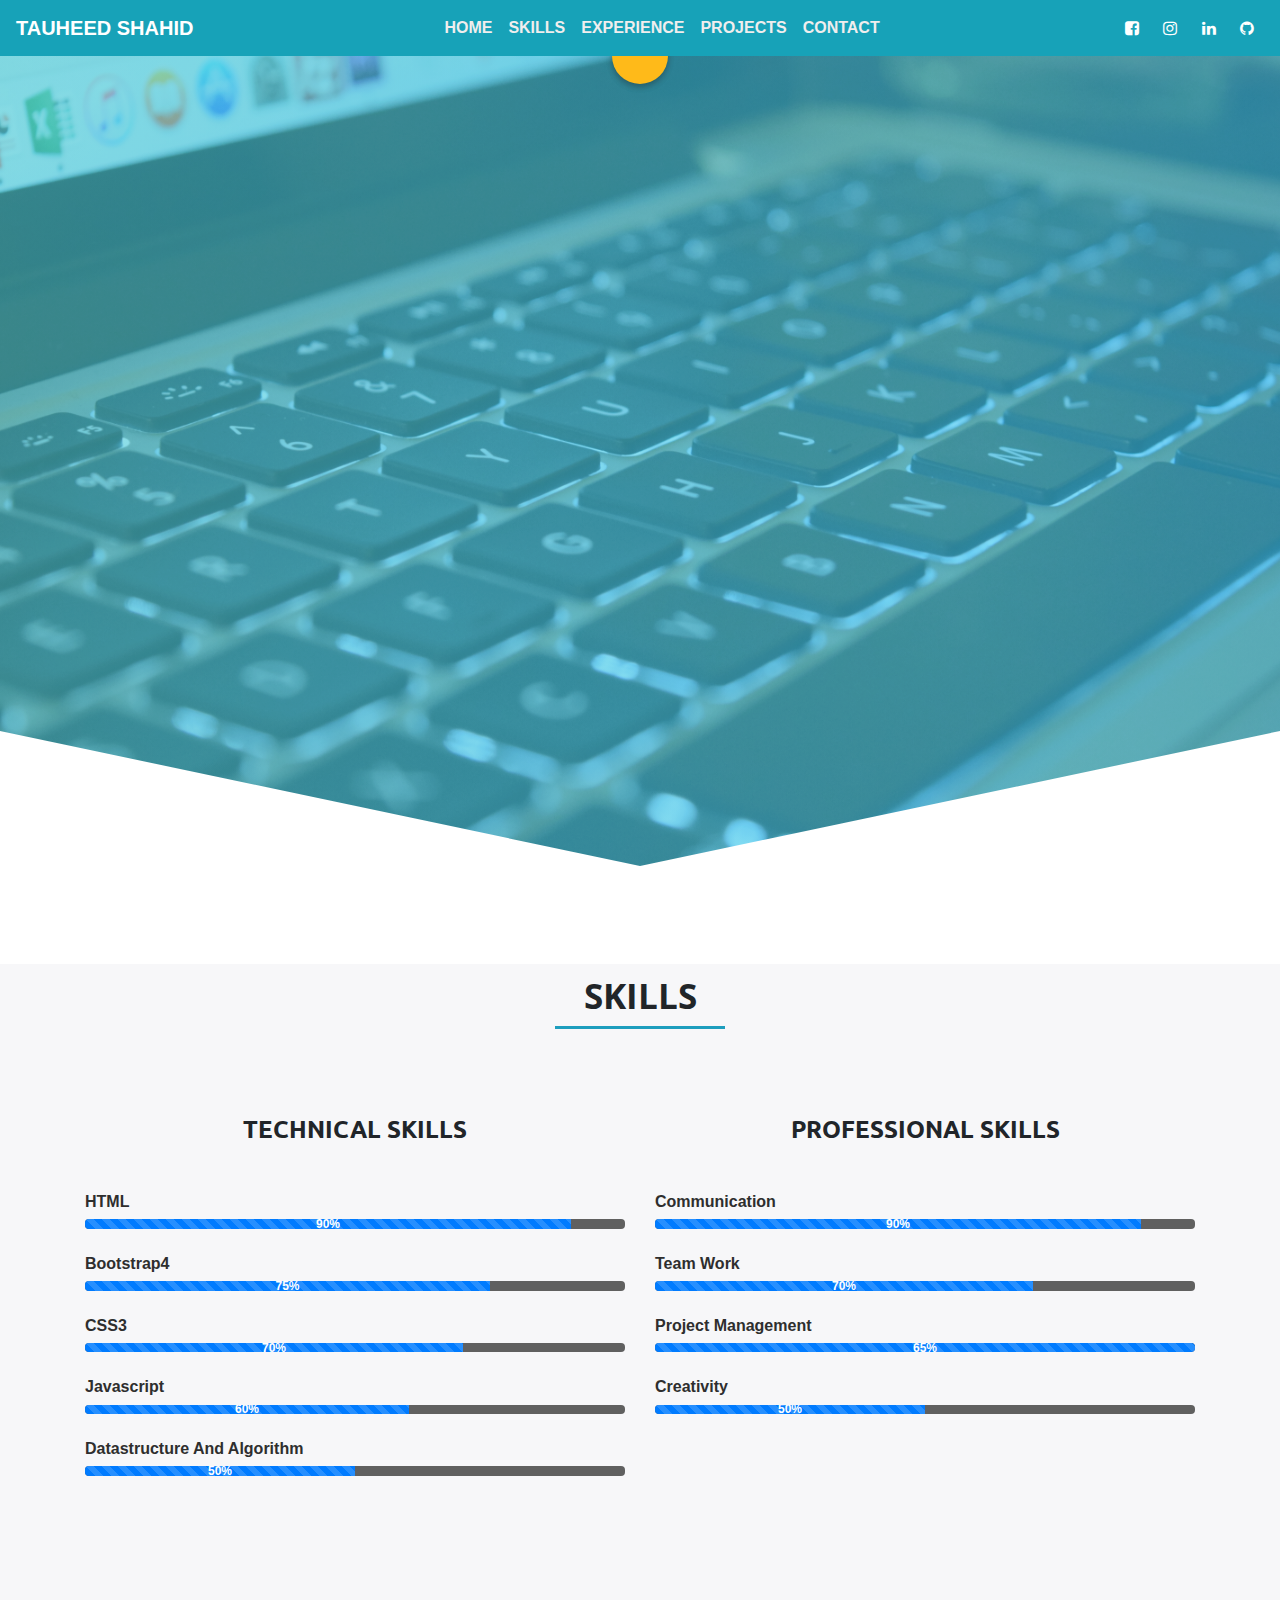
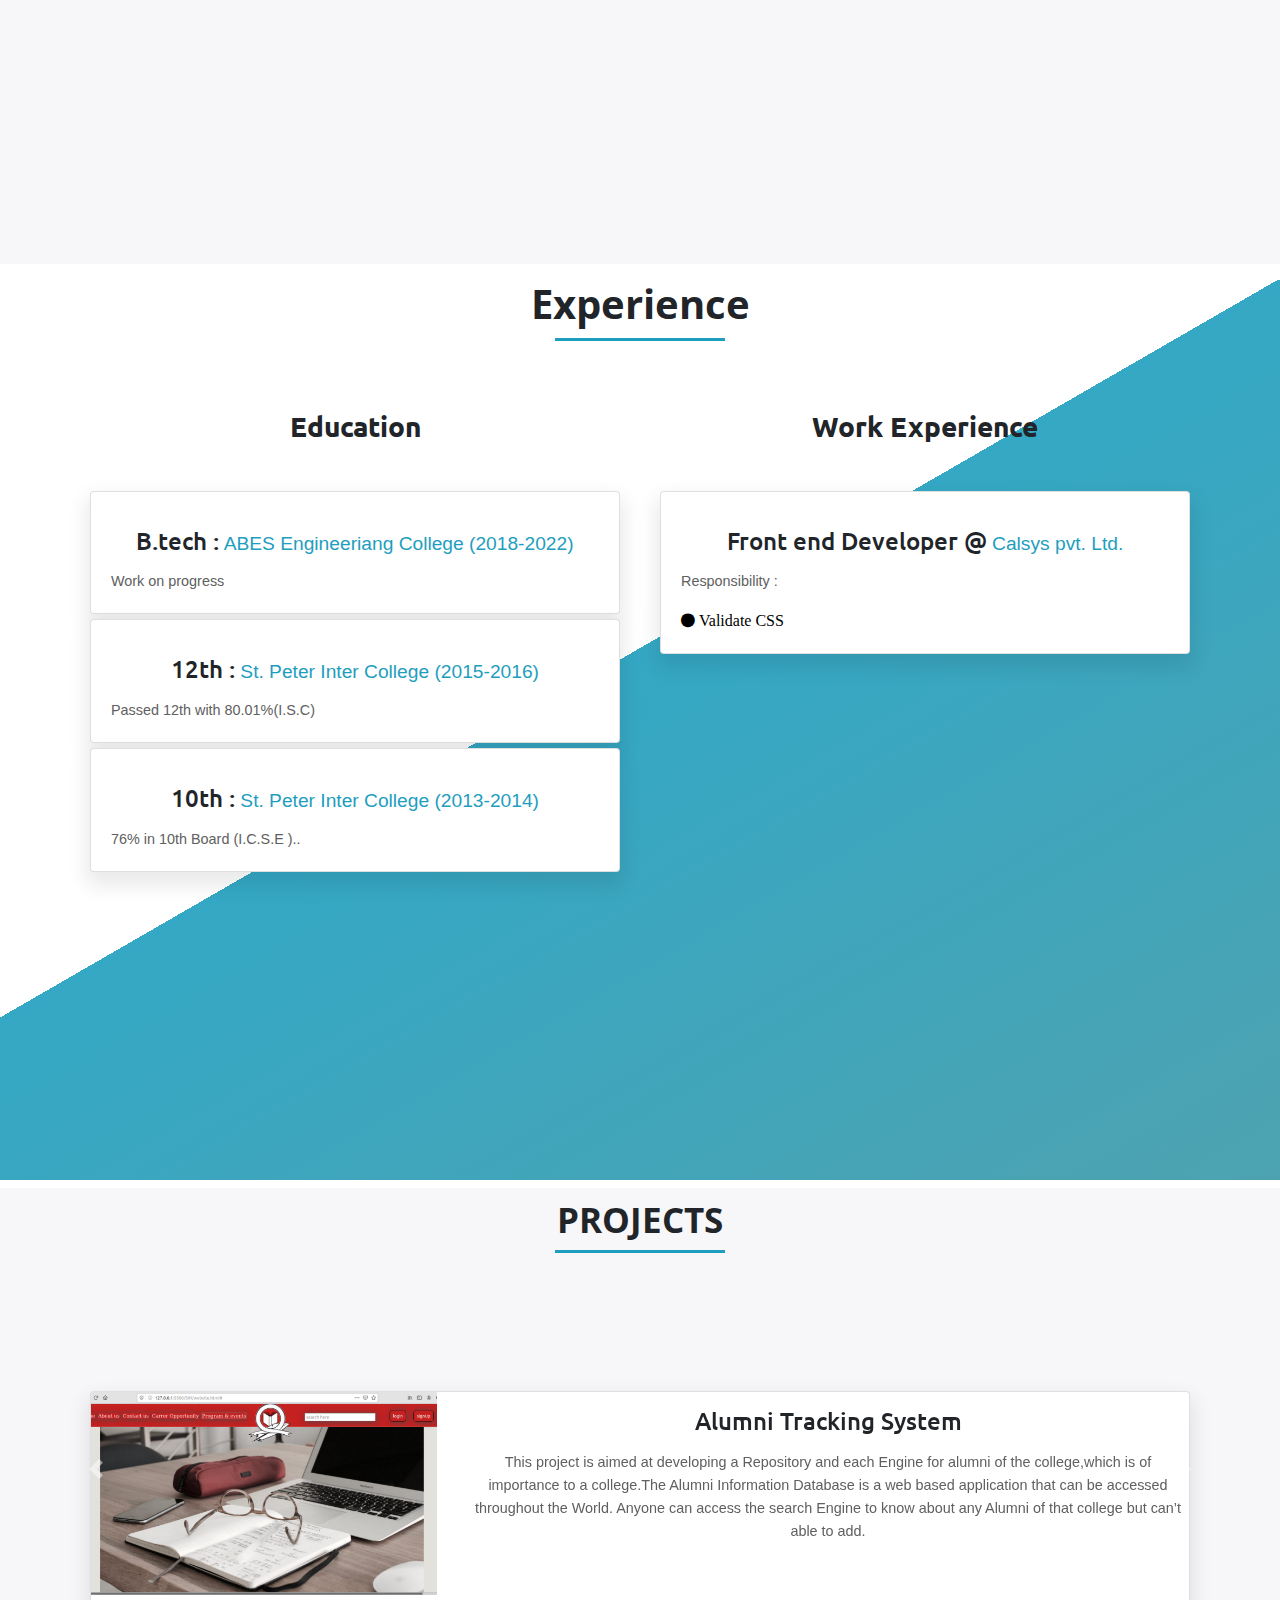
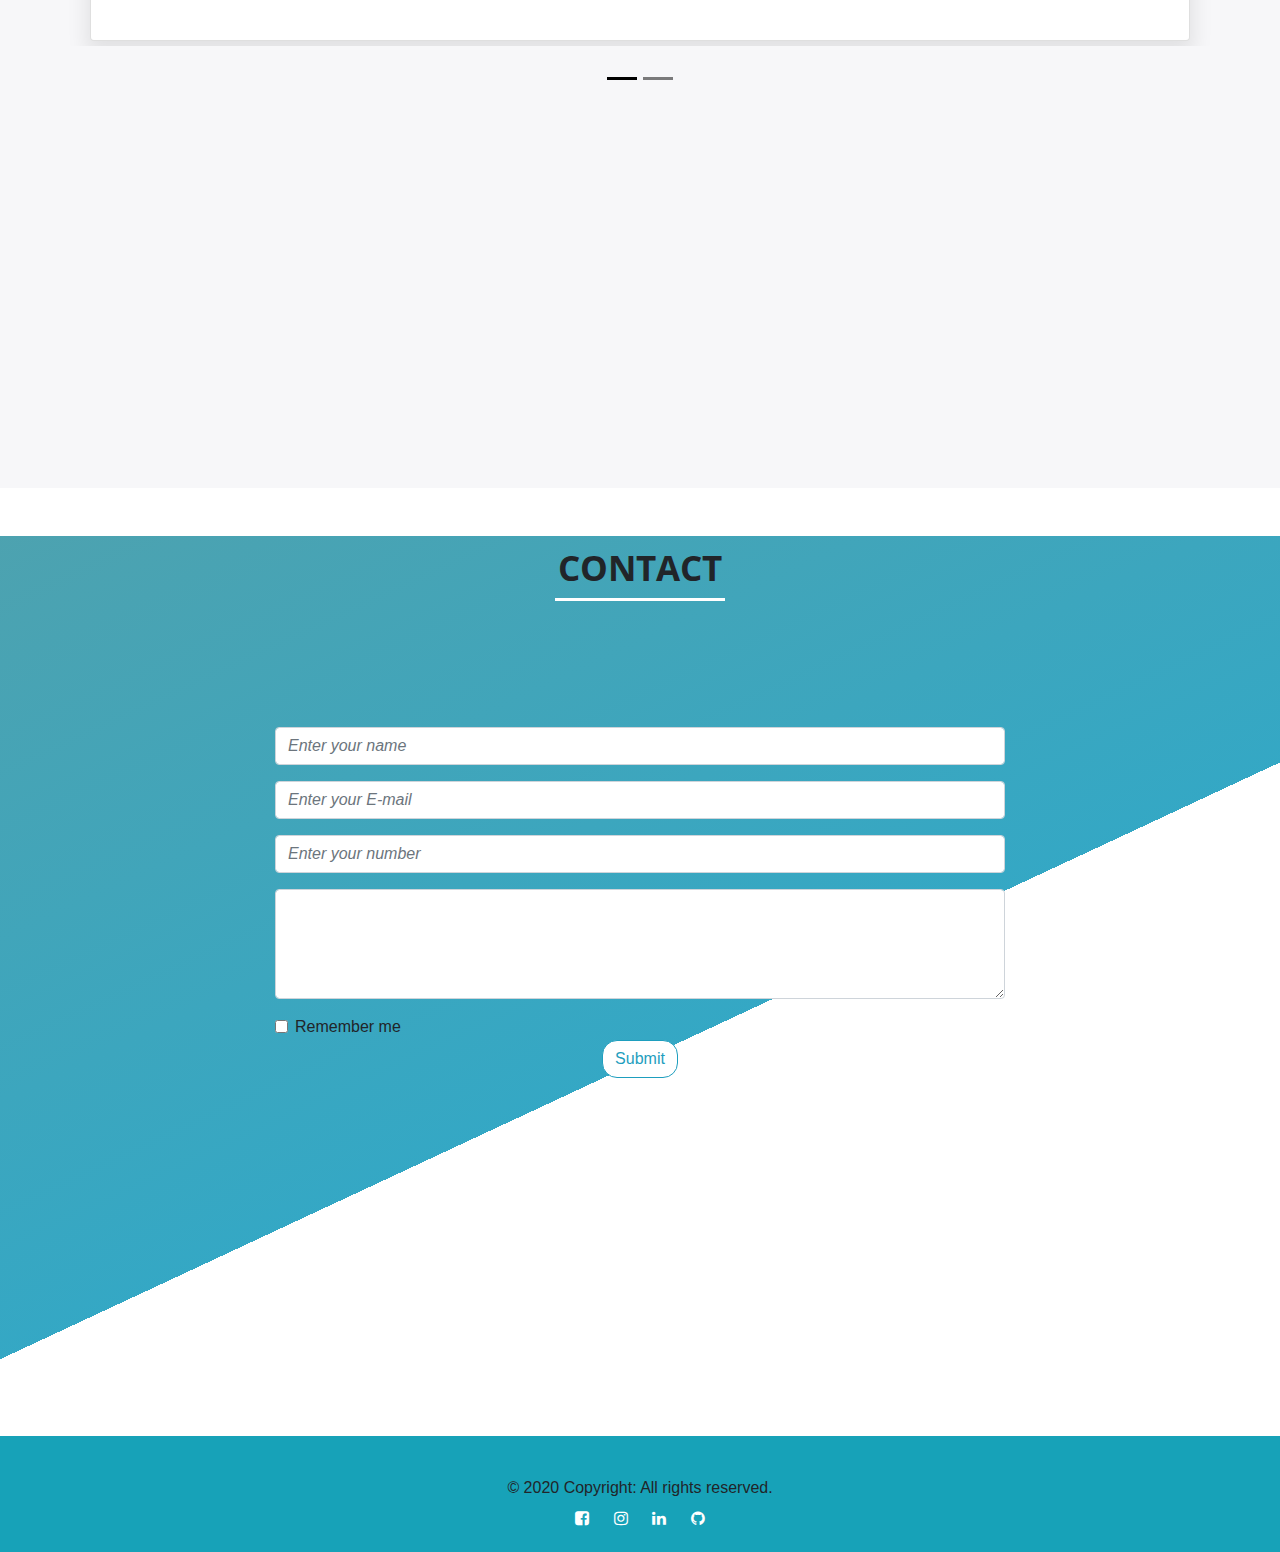
==== index.html @ 7d845610 "Update index.html" ====
<!DOCTYPE html>
<html lang="en">

<head>
  <meta charset="UTF-8">
  <meta name="viewport" content="width=device-width, initial-scale=1.0">
  <meta http-equiv="X-UA-Compatible" content="ie=edge">
  <title>Tauheed Shahid</title>
  <meta charset="utf-8">
  <meta name="viewport" content="width=device-width, initial-scale=1">
  <link rel="stylesheet" href="https://maxcdn.bootstrapcdn.com/bootstrap/4.4.1/css/bootstrap.min.css">
  <link rel="stylesheet" href="https://cdnjs.cloudflare.com/ajax/libs/font-awesome/4.7.0/css/font-awesome.min.css"
    integrity="sha256-eZrrJcwDc/3uDhsdt61sL2oOBY362qM3lon1gyExkL0=" crossorigin="anonymous" />
  <link href="https://fonts.googleapis.com/css?family=Open+Sans&display=swap" rel="stylesheet">
  <link href="https://fonts.googleapis.com/css?family=Ubuntu&display=swap" rel="stylesheet">
  <link rel="stylesheet" href="/css/all.min.css">
  <link rel="stylesheet" href="../css/1stpage.css">
 
  <style>
  /* --------------------------------------Universal css---------------------------------------*/
/* -----------------------------------------------------------------------------------------*/
* {
        margin: 0px;
        padding: 0px;
        box-sizing: border-box;
        font-family: 'Baloo Da 2', cursive;
        font-family: 'Baloo Thambi 2', cursive;
        font-family: 'Roboto', sans-serif;
      }
  
      html {
        scroll-behavior: smooth;
      }
  
      p {
        font-size: .9rem;
        line-height: 1.6;
        font-weight: 400;
        color: #606060;
        margin-top: 10px;
        margin-bottom: 1rem;
      }
  
      h1 {
        font-family: 'Open Sans', sans-serif;
        
      }
      h1::after{
        content: "";
        display: block;
        margin: 10px auto 20px;
        background: #1e9ebe;
        height: 3px;
        width: 170px;
      }
  
      h3,
      h4 {
        font-family: 'Ubuntu', sans-serif;
      }
      
      
      /* ------------------------------ Pre Loader ---------------------------- */
     /* ---------------------------------------------------------------------- */
            
      .loader_bg{
        position: fixed;
        z-index: 9999999999999;
        background: #fff;
        width: 100%;
        height: 100%;
      }
      .loader{
        border: 0 solid transparent;
        border-radius: 50%;
        width: 150px;
        height: 150px;
        position: absolute;
        top: calc(50vh - 75px);
        left: calc(50vw - 75px);
      }
      .loader::before, .loader::after{
       content: '';
       border: 1em solid #ff5733;
       border-radius: 50%;
       width: inherit;
       height: inherit;
       position: absolute;
       top: 0;
       left: 0;
       animation: loader 2s linear infinite;
       opacity: 0; 
      }
      .loader::before{
        animation-delay: .5s;
      }
      @keyframes loader{
        0%{
          transform: scale(0);
          opacity: 0;
        }
        50%{
          opacity: 1;
        }
        100%{
          transform: scale(1);
          opacity: 0;
        }
      }


      /* -------------------------------------styling navbar---------------------------------------*/
      /* ---------------------------------------------------------------------------------------- */
  
      .nav-item a {
        color: #f0eeee !important;
        font-weight: bold;
      }
      .nav-item a:hover{
          background-color: white;
          color: #0caed6 !important;
          border-start-end-radius: 50%;
      }
  
      .icon i {
        margin: 10px;
        cursor: pointer !important;
        background-color: transparent;
      }
  
    i {
        color: white !important;
      }
      .navbar-nav{
       text-align: center !important;

      }
  
      /* -------------------------------Styling Home Page-----------------------------------------*/
      /* --------------------------------------------------------------------------------------- */
      .sec1 {
        width: 100%;
        height: 100vh;
        background: linear-gradient(rgba(0, 168, 255, 0.3), rgba(0, 168, 255, 0.3)), url('img1.jpg') no-repeat center center fixed;
        -webkit-background-size: cover;
        -moz-background-size: cover;
        -o-background-size: cover;
        background-size: cover;
        clip-path: polygon(100% 0%, 100% 75%, 50% 90%, 0% 75%, 0% 0%);
        position: relative;
        opacity: 0.9;
      }
  
      .sec1::before {
        z-index: -1;
        content: "";
        position: absolute;
        top: 0px;
        bottom: 0px;
        left: 0px;
        right: 0px;
        opacity: .4;
        background: linear-gradient(to right, #1e5799 0%, #3ccdbb 0%, #16c9f6 100%);
      }
  
      .profile-card {
  
        background: #FFB300;
        width: 56px;
        height: 56px;
        position: absolute;
        left: 50%;
  
        overflow: hidden;
        -webkit-transform: translate(-50%, -50%);
        transform: translate(-50%, -50%);
        -webkit-border-radius: 50%;
        border-radius: 50%;
        -webkit-box-shadow: 0px 3px 6px rgba(139, 67, 67, 0.16), 0px 3px 6px rgba(0, 0, 0, 0.23);
        box-shadow: 0px 3px 6px rgba(0, 0, 0, 0.16), 0px 3px 6px rgba(0, 0, 0, 0.23);
        -webkit-animation: init 0.5s 0.2s cubic-bezier(0.55, 0.055, 0.675, 0.19) forwards, moveDown 1s 0.8s cubic-bezier(0.6, -0.28, 0.735, 0.045) forwards, moveUp 1s 1.8s cubic-bezier(0.175, 0.885, 0.32, 1.275) forwards, materia 0.5s 2.7s cubic-bezier(0.86, 0, 0.07, 1) forwards;
        animation: init 0.5s 0.2s cubic-bezier(0.55, 0.055, 0.675, 0.19) forwards, moveDown 1s 0.8s cubic-bezier(0.6, -0.28, 0.735, 0.045) forwards, moveUp 1s 1.8s cubic-bezier(0.175, 0.885, 0.32, 1.275) forwards, materia 0.5s 2.7s cubic-bezier(0.86, 0, 0.07, 1) forwards;
      }
  
      .profile-card header {
        width: 179px;
        height: 280px;
        padding: 40px 20px 30px 20px;
        display: inline-block;
        float: left;
        border-right: 2px dashed #EEEEEE;
        background: #FFFFFF;
        color: #000000;
        margin-top: 40px;
        opacity: 0;
        text-align: center;
        -webkit-animation: moveIn 1s 3.1s ease forwards;
        animation: moveIn 1s 3.1s ease forwards;
      }
  
      .profile-card header h1 {
        color: #FF5722;
        margin-top: 20px;
        font-size: 24px;
      }
  
      .profile-card header h2 {
        margin-top: 15px;
        font-size: 16px;
      }
  
  
      .profile-card header a>img {
        height: 130px;
        width: 120px;
        max-width: 100%;
        -webkit-border-radius: 50%;
        border-radius: 50%;
        -webkit-transition: -webkit-box-shadow 0.3s ease;
        transition: box-shadow 0.3s ease;
        -webkit-box-shadow: 0px 0px 0px 8px rgba(0, 0, 0, 0.06);
        box-shadow: 0px 0px 0px 8px rgba(0, 0, 0, 0.06);
      }
  
      .profile-card header a:hover>img {
        -webkit-box-shadow: 0px 0px 0px 12px rgba(0, 0, 0, 0.1);
        box-shadow: 0px 0px 0px 12px rgba(0, 0, 0, 0.1);
      }
  
      .profile-bio {
        margin: -13px;
      }
  
      .profile-bio button {
        margin-top: -18px;
  
      }
  
      .profile-bio button i {
        margin-left: 10px;
        color: white;
      }
  
      @-webkit-keyframes init {
        0% {
          width: 0px;
          height: 0px;
        }
  
        100% {
          width: 56px;
          height: 56px;
          margin-top: 0px;
          opacity: 1;
        }
      }
  
      @keyframes init {
        0% {
          width: 0px;
          height: 0px;
        }
  
        100% {
          width: 56px;
          height: 56px;
          margin-top: 0px;
          opacity: 1;
        }
      }
  
      @-webkit-keyframes puff {
        0% {
          top: 100%;
          height: 0px;
          padding: 0px;
        }
  
        100% {
          top: 50%;
          height: 100%;
          padding: 0px 100%;
        }
      }
  
      @keyframes puff {
        0% {
          top: 100%;
          height: 0px;
          padding: 0px;
        }
  
        100% {
          top: 50%;
          height: 100%;
          padding: 0px 100%;
        }
      }
  
      @-webkit-keyframes borderRadius {
        0% {
          -webkit-border-radius: 50%;
        }
  
        100% {
          -webkit-border-radius: 0px;
        }
      }
  
      @keyframes borderRadius {
        0% {
          -webkit-border-radius: 50%;
        }
  
        100% {
          border-radius: 0px;
        }
      }
  
      @-webkit-keyframes moveDown {
        0% {
          top: 50%;
        }
  
        50% {
          top: 40%;
        }
  
        100% {
          top: 100%;
        }
      }
  
      @keyframes moveDown {
        0% {
          top: 50%;
        }
  
        50% {
          top: 40%;
        }
  
        100% {
          top: 100%;
        }
      }
  
      @-webkit-keyframes moveUp {
        0% {
          background: #FFB300;
          top: 100%;
        }
  
        50% {
          top: 40%;
        }
  
        100% {
          top: 50%;
          background: #E0E0E0;
        }
      }
  
      @keyframes moveUp {
        0% {
          background: #FFB300;
          top: 100%;
        }
  
        50% {
          top: 40%;
        }
  
        100% {
          top: 50%;
          background: #E0E0E0;
        }
      }
  
      @-webkit-keyframes materia {
        0% {
          background: #E0E0E0;
        }
  
        50% {
          -webkit-border-radius: 4px;
        }
  
        100% {
          width: 440px;
          height: 280px;
          background: #FFFFFF;
          -webkit-border-radius: 4px;
        }
      }
  
      @keyframes materia {
        0% {
          background: #E0E0E0;
        }
  
        50% {
          border-radius: 4px;
        }
  
        100% {
          width: 440px;
          height: 280px;
          background: #FFFFFF;
          border-radius: 4px;
        }
      }
  
      @-webkit-keyframes moveIn {
        0% {
          margin-top: 50px;
          opacity: 0;
        }
  
        100% {
          opacity: 1;
          margin-top: -20px;
        }
      }
  
      @keyframes moveIn {
        0% {
          margin-top: 50px;
          opacity: 0;
        }
  
        100% {
          opacity: 1;
          margin-top: -20px;
        }
      }
  
      @-webkit-keyframes scaleIn {
        0% {
          -webkit-transform: scale(0);
        }
  
        100% {
          -webkit-transform: scale(1);
        }
      }
  
      @keyframes scaleIn {
        0% {
          transform: scale(0);
        }
  
        100% {
          transform: scale(1);
        }
      }
  
      @-webkit-keyframes ripple {
        0% {
          transform: scale3d(0, 0, 0);
        }
  
        50%,
        100% {
          -webkit-transform: scale3d(1, 1, 1);
        }
  
        100% {
          opacity: 0;
        }
      }
  
      @keyframes ripple {
        0% {
          transform: scale3d(0, 0, 0);
        }
  
        50%,
        100% {
          transform: scale3d(1, 1, 1);
        }
  
        100% {
          opacity: 0;
        }
      }
  
      @media screen and (min-aspect-ratio: 4/3) {
        body {
          background-size: cover;
        }
  
        body:before {
          width: 0px;
        }
  
        @-webkit-keyframes puff {
          0% {
            top: 100%;
            width: 0px;
            padding-bottom: 0px;
          }
  
          100% {
            top: 50%;
            width: 100%;
            padding-bottom: 100%;
          }
        }
  
        @keyframes puff {
          0% {
            top: 100%;
            width: 0px;
            padding-bottom: 0px;
          }
  
          100% {
            top: 50%;
            width: 100%;
            padding-bottom: 100%;
          }
        }
      }
  
      @media screen and (min-height: 480px) {
        .profile-card header {
          width: auto;
          height: auto;
          padding: 30px 20px;
          display: block;
          float: none;
          border-right: none;
        }
  
        .profile-card .profile-bio {
          width: auto;
          height: auto;
          padding: 15px 20px 30px 20px;
          display: block;
          float: none;
        }
  
        .profile-social-links {
          width: 100%;
          display: block;
          float: none;
        }
  
        @-webkit-keyframes materia {
          0% {
            background: #E0E0E0;
          }
  
  
          50% {
            -webkit-border-radius: 4px;
          }
  
          100% {
            width: 280px;
            height: 440px;
            background: #FFFFFF;
            -webkit-border-radius: 4px;
          }
        }
  
        @keyframes materia {
          0% {
            background: #E0E0E0;
          }
  
          50% {
            border-radius: 4px;
          }
  
          100% {
            width: 280px;
            height: 440px;
            background: #FFFFFF;
            border-radius: 4px;
          }
        }
      }
  

      
      /* -------------------------------------- Styling skills page--------------------------------*/
      /* -----------------------------------------------------------------------------------------*/
      .sec2 {
        height: 100vh;
        width: 100%;
        background-color: #f7f7f9;
        /* margin-bottom: 50px; */
      }
  
      .headings h1 {
        padding: 10px;
        font-size: 2.2rem;
        text-transform: uppercase;
      }
  
      .headings h3 {
        font-size: 1.5rem;
        text-transform: uppercase;
      }
  
      .item h5 {
        color: #2e2e2e;
        font-size: 1.0rem;
        text-transform: capitalize;
        font-weight: bold;
      }
  
      .progress {
        height: .6rem;
        margin-bottom: 25px;
        background: #606060;
      }
  
     
      /* -------------------------------------Styling Experiences page------------------------------*/
      /* ----------------------------------------------------------------------------------------- */
  
      .sec3 {
        height: 100vh;
        width: 100%;
        position: relative;
      }
  
      .sec3::before {
        z-index: -1;
        content: "";
        position: absolute;
        top: 0px;
        bottom: 0px;
        left: 0px;
        right: 0px;
        opacity: 0.9;
        background: linear-gradient(330deg, #3998a7 0%, #1e9ebe 55%, #1e5799 0%, #fff 0%);
      }
  
      .headings h3 {
        font-size: 1.5rem;
        text-transform: uppercase;
      }
  
      .card {
        margin: 5px;
        box-shadow: 0px 10px 20px 4px #00000016;
      }
  
      span {
        color: #1e9ebe;
        font-size: 1.2rem;
      }
      .cardfafa{
        color: black !important;

      }


  
      /* ------------------------------------Styling Projects page---------------------------------*/
      /* ---------------------------------------------------------------------------------------- */
      .sec4 {
        height: 100vh;
        width: 100%;
        background-color: #f7f7f9;
    }

    .cards {

        box-shadow: 0px 10px 20px 4px #00000016;
        margin-top: 5%;
      
    }

    /* .projectcard img {
        height: 300px;
        width: 520px;
    } */

    .card-title{
      text-align: center;
      margin: 15px 0px;
  }

    .bloodinfo,
    .alumniinfo {

        text-align: center !important;
    }

    .carousel-indicators {
        position: absolute;
        bottom: -60px !important;
    }

    .carousel-indicators li {
        background-color: black;

    }

  
      /* ---------------------------------------Styling Contact us page-----------------------------*/
      /* ----------------------------------------------------------------------------------------- */
      .sec5 {
        height: 100vh;
        width: 100%;
        position: relative;
      }
  
      .sec5 h1 {
        padding: 10px;
        font-size: 2.2rem;
        text-transform: uppercase;
      }
      .sec5 h1::after{
        content: "";
        display: block;
        margin: 10px auto 20px;
        background: white;
        height: 3px;
        width: 170px;
      }
  
      .sec5::after {
        z-index: -1;
        content: "";
        position: absolute;
        top: 0px;
        bottom: 0px;
        left: 0px;
        right: 0px;
        opacity: 0.9;
        background: linear-gradient(155deg, #3998a7 0%, #1e9ebe 55%, #1e5799 0%, #fff 0%);
      }
  
      .contactbutton {
        display: flex;
        align-items: center;
        justify-content: center;
  
      }
  
      .contactbutton button {
        background-color: white;
        color: #1e9ebe;
        border-color: #1e9ebe;
        margin-top: -15px;
        border-radius: 15px;
      }
  
      .contactbutton button:hover {
        background-color: #1e9ebe;
        color: white;
        border-color: transparent;
  
      }
  
      ::placeholder {
        font-style: italic;
      }
    
    
    /* ------------------------------- To Up Arrow ---------------------------------------- */
      /* ----------------------------------------------------------------------------------- */
      .to-top{
        /* z-index: 9999999999999; */
        background: #1e9ebe;;
        position: fixed;
        bottom: 16px;
        right: 32px;
        width: 50px;
        height: 50px;
        border-radius: 50%;
        display: flex;
        align-items: center;
        justify-content: center;
        font-size: 32px;
        text-decoration: none;
        opacity: 0;
        pointer-events: none;
        transition: all .4s;
        /* border: 1px solid black; */
      }
      .to-top.active{
        bottom: 32px;
        pointer-events: auto;
        opacity: 1;
      }
    
    
  /* ====================================== Media Queries=========================================*/
  
      @media(min-width: 769px) {

        .cards{
          margin-top: 100px;
          height: 250px !important;
        }
        

      }

      @media(max-width: 1200px) {
        .nav-item {
          text-align: center !important;
          /* margin-left: 175px; */
  
        }
  
        .icon {
          text-align: center !important;
  
        }
  
        .sec2, .sec3,.sec4,.sec5{
          height: auto;
          margin-top: 50px;
        }
        footer{
          height: auto;
          margin-top: 50px;
        }
  
      }
  </style>

</head>

<body onload="myFunc()">

<div class="loader_bg">
  <div class="loader"></div>
</div>
   

  <!-- =============================== navbar markup =============================-->


  <nav class="navbar navbar-expand-lg bg-info navbar-light" id="navig">

    <a class="navbar-brand font-weight-bold text-uppercase" style="color: white;" href="#">Tauheed Shahid</a>

    <button class="navbar-toggler" type="button" data-toggle="collapse" data-target="#navbarNavAltMarkup"
      aria-controls="navbarNavAltMarkup" aria-expanded="false" aria-label="Toggle navigation">
      <span class="navbar-toggler-icon"></span>
    </button>

    <div class="collapse navbar-collapse" id="navbarNavAltMarkup">

      <ul class="navbar-nav text-uppercase mr-auto ml-auto text-center">
        <li class="nav-item active">
          <a class="nav-link active" href="#">Home <span class="sr-only">(current)</span></a>
        </li>

        <li class="nav-item">
          <a class="nav-link" href="#sect2">Skills</a>
        </li>
        <li class="nav-item">
          <a class="nav-link" href="#sect3">Experience</a>
        </li>
        <li class="nav-item">
          <a class="nav-link" href="#sect4">projects</a>
        </li>
        <li class="nav-item">
          <a class="nav-link" href="#sect5">Contact</a>
        </li>
      </ul>

      <div class="icon">
        <a target="_blank" href="https://www.facebook.com/tauheed.shahid.1"><i class="fa fa-facebook-square"></i></a>
        <a target="_blank" href="https://www.instagram.com/thacker__shahid/"><i class="fa fa-instagram"></i></a>
        <a target="_blank" href="https://www.linkedin.com/in/thacker-shahid"><i
            class="fa fa-linkedin"></i></a>
        <a target="_blank" href="https://github.com/thacker-shahid"><i class="fa fa-github"></i></a>
      </div>

    </div>
  </nav>




  <!-- ============================= Home/About markup ============================-->





  <section class="sec1" id="sect1">

    <div class="profile-card">
      <header>
        <a target="_blank" href="#">
          <img src="mypic.jpeg" class="hoverZoomLink">
        </a>
        <h1>
          Tauheed Shahid
        </h1>
        <h2>
          Front end Developer
        </h2>
        <div class="profile-bio">
          <p>I am a 3rd year undergraduate from ABES Engineeriang College Ghaziabad.I love creating websites using HTML5,CSS3,JavaScript,jQuery <br>,Bootstrap4,Node js and Mongo DB.</p>
          <a target="__blank" href="https://drive.google.com/file/d/1hagWhBReQ47UkF-ahMiitm4-EIs3wCkV/view?usp=sharing">
            <button type="button" class="btn btn-info">Download Resume<i class="fa fa-download"></i></button>
          </a>
        </div>
      </header>
    </div>

  </section>



  <!-- ============================== Skills  markup ==================================-->



  <section class="sec2" id="sect2">
    <div class="container headings text-center">
      <h1 class="font-weight-bold my-2">Skills</h1>
    </div>
    <div class="container">
      <div class="row">
        <div class="container col-lg-6 col-10 offset-1 offset-lg-0">
          <div class="container headings text-centre">
            <h3 class="text-center font-weight-bold my-5">Technical Skills</h3>
          </div>


          <div class="item my-3">
            <h5>HTML</h5>
            <div class="progress">
              <div class="progress-bar progress-bar-striped progress-bar-animated" role="progressbar" aria-valuenow="75"
                aria-valuemin="0" aria-valuemax="100" style="width: 90%"><strong>90%</strong></div>
            </div>
          </div>


          <div class="item my-3">
            <h5>bootstrap4</h5>
            <div class="progress">
              <div class="progress-bar progress-bar-striped progress-bar-animated" role="progressbar" aria-valuenow="75"
                aria-valuemin="0" aria-valuemax="100" style="width: 75%"><strong>75%</strong></div>
            </div>
          </div>


          <div class="item my-3">
            <h5>CSS3</h5>
            <div class="progress">
              <div class="progress-bar progress-bar-striped progress-bar-animated" role="progressbar" aria-valuenow="75"
                aria-valuemin="0" aria-valuemax="100" style="width: 70%"><strong>70%</strong></div>
            </div>
          </div>


          <div class="item my-3">
            <h5>javascript</h5>
            <div class="progress">
              <div class="progress-bar progress-bar-striped progress-bar-animated" role="progressbar" aria-valuenow="75"
                aria-valuemin="0" aria-valuemax="100" style="width: 60%"><strong>60%</strong></div>
            </div>
          </div>

          <div class="item my-3">
            <h5>Datastructure and algorithm</h5>
            <div class="progress">
              <div class="progress-bar progress-bar-striped progress-bar-animated" role="progressbar" aria-valuenow="75"
                aria-valuemin="0" aria-valuemax="100" style="width: 50%"><strong>50%</strong></div>
            </div>
          </div>

        </div>


        <div class="container col-lg-6 col-10 offset-1 offset-lg-0">
          <div class="container headings text-centre">
            <h3 class="text-center font-weight-bold my-5">Professional Skills</h3>
          </div>


          <div class="item my-3">
            <h5>Communication</h5>
            <div class="progress">
              <div class="progress-bar progress-bar-striped progress-bar-animated" role="progressbar" aria-valuenow="75"
                aria-valuemin="0" aria-valuemax="100" style="width: 90%"><strong>90%</strong></div>
            </div>
          </div>


          <div class="item my-3">
            <h5>Team Work</h5>
            <div class="progress">
              <div class="progress-bar progress-bar-striped progress-bar-animated" role="progressbar" aria-valuenow="75"
                aria-valuemin="0" aria-valuemax="100" style="width: 70%"><strong>70%</strong></div>
            </div>
          </div>


          <div class="item my-3">
            <h5>Project Management</h5>
            <div class="progress">
              <div class="progress-bar progress-bar-striped progress-bar-animated" role="progressbar" aria-valuenow="75"
                aria-valuemin="0" aria-valuemax="100" style="width: 650%"><strong>65%</strong></div>
            </div>
          </div>


          <div class="item my-3">
            <h5>Creativity</h5>
            <div class="progress">
              <div class="progress-bar progress-bar-striped progress-bar-animated" role="progressbar" aria-valuenow="75"
                aria-valuemin="0" aria-valuemax="100" style="width: 50%"><strong>50%</strong></div>
            </div>
          </div>
        </div>

      </div>
    </div>
  </section>



  <!-- ============================== Experiance markup ===============================-->



  <section class="sec3" id="sect3">

    <h1 class="container headings text-center font-weight-bold my-3">Experience</h1>

    <div class="container">

      <div class="row">
        <div class="container col">

          <h3 class=" container headings text-center font-weight-bold my-5">Education</h3>

          <div class="card">
            <div class="card-body">
              <h4 class="card-title">B.tech :<span> ABES Engineeriang College (2018-2022)</span></h4>
              <p class="card-text">Work on progress</p>
            </div>
          </div>


          <div class="card">
            <div class="card-body">
              <h4 class="card-title">12th :<span> St. Peter Inter College (2015-2016)</span></h4>
              <p class="card-text">Passed 12th with 80.01%(I.S.C)</p>
            </div>
          </div>

          <div class="card">
            <div class="card-body">
              <h4 class="card-title">10th :<span> St. Peter Inter College (2013-2014)</span></h4>
              <p class="card-text">76% in 10th Board (I.C.S.E )..</p>
            </div>

          </div>

        </div>
        <div class="container col">

          <h3 class="container headings  text-center font-weight-bold my-5">Work Experience</h3>

          <div class="card">
            <div class="card-body">
              <h4 class="card-title">Front end Developer @<span> Calsys pvt. Ltd.</span></h4>
              <p class="card-text">Responsibility :</p>
              <i class="fa fa-circle cardfafa"> Validate CSS</i>
            </div>
          </div>

        </div>
      </div>
    </div>
  </section>



  <!-- ============================= Project markup ===============================-->



  <section class="sec4" id="sect4">
    <div class="container headings text-center">
      <h1 class="font-weight-bold my-2">Projects</h1>
    </div>

    <div id="carouselExampleIndicators" class="carousel slide" data-ride="carousel">
      <ol class="carousel-indicators">
        <li data-target="#carouselExampleIndicators" data-slide-to="0" class="active"></li>
        <li data-target="#carouselExampleIndicators" data-slide-to="1"></li>
      </ol>
      <div class="carousel-inner">

        <div class="carousel-item active">
          <div class="container">
            <div class="card cards">
              <div class="row ">
                <div class="col-md-4">
                  <img src="project2.png" class="w-100">
                </div>
                <div class="col-md-8 px-3 alumniinfo">
                  <h4 class="card-title">Alumni Tracking System</h4>
                  <p class="card-text">This project is aimed at developing a Repository and each Engine for alumni of
                    the college,which is of importance to a college.The Alumni Information Database is a web based
                    application that can be accessed throughout the World. Anyone can access the search Engine to know
                    about any Alumni of that college but can’t able to add.</p>
                  
                </div>
              </div>
            </div>
          </div>
        </div>

        <div class="carousel-item">
          <div class="container">
            <div class="card cards">
              <div class="row ">
                <div class="col-md-4">
                  <img src="project1.png" class="w-100">
                </div>
                <div class="col-md-8 px-3 bloodinfo">

                  <h4 class="card-title">Blood Donation Manage ent System</h4>
                  <p class="card-text">The Main aim of Blood Bank Management Mini DBMS project is to ease the process of
                    blood donation and allowance at blood bank.Doctor can add blood donor details with blood group,
                    quantity, age etc.</p>
                </div>
              </div>
            </div>

          </div>
        </div>
      </div>
      <a class="carousel-control-prev" href="#carouselExampleIndicators" role="button" data-slide="prev">
        <span class="carousel-control-prev-icon" aria-hidden="true"></span>
        <span class="sr-only">Previous</span>
      </a>
      <a class="carousel-control-next" href="#carouselExampleIndicators" role="button" data-slide="next">
        <span class="carousel-control-next-icon" aria-hidden="true"></span>
        <span class="sr-only">Next</span>
      </a>
    </div>
  </section>



  <!-- ============================== Contact markup =====================================-->



  <section class="sec5" id="sect5">
    <div class="container headings text-center">
      <h1 class="font-weight-bold my-5">Contact</h1>
    </div>
    <div class="container">
      <div class="row">
        <div class="col-lg-8 col-md-8 col-10 offset-lg-2 offset-1 my-5">

          <form action="#" class="contactform">
            <div class="form-group">
              <input type="text" class="form-control" placeholder="Enter your name" id="username">
            </div>
            <div class="form-group">
              <input type="email" class="form-control" placeholder="Enter your E-mail" id="email">
            </div>
            <div class="form-group">
              <input type="number" class="form-control" placeholder="Enter your number" id="mobile">
            </div>
            <div class="form-group">
              <textarea class="form-control" rows="4" id="comment"></textarea>
            </div>
            <div class="form-group form-check">
              <input class="form-check-input" type="checkbox"> Remember me
            </div>
            <div class="contactbutton">
              <button type="submit" class="btn btn-primary">Submit</button>
            </div>
          </form>

        </div>
      </div>
    </div>
  </section>


  <a href="#" class="to-top">
    <i class="fa fa-chevron-up"></i>
  </a>



  <!-- ================================ Footer markup =============================-->




  <footer class="page-footer font-small mdb-color darken-3 pt-4 bg-info">
    <div class="container">
      <div class="footer-copyright text-center py-3">
        © 2020 Copyright: All rights reserved.
        <div class="icon">
          <a target="_blank" href="https://www.facebook.com/tauheed.shahid.1"><i
              class="fa fa-1.8x fa-facebook-square"></i></a>
          <a target="_blank" href="https://www.instagram.com/thacker__shahid/"><i
              class="fa fa-1.8x fa-instagram"></i></a>
          <a target="_blank" href="https://www.linkedin.com/in/thacker-shahid"><i
              class="fa fa-1.8x fa-linkedin"></i></a>
          <a target="_blank" href="https://github.com/thacker-shahid"><i class="fa fa-1.8x  fa-github"></i></a>
        </div>
      </div>

    </div>

  </footer>


  <script src="https://ajax.googleapis.com/ajax/libs/jquery/3.4.1/jquery.min.js"></script>
  <script src="https://cdnjs.cloudflare.com/ajax/libs/popper.js/1.16.0/umd/popper.min.js"></script>
  <script src="https://maxcdn.bootstrapcdn.com/bootstrap/4.4.1/js/bootstrap.min.js"></script>


  <script>
      
      function myFunc(){
      let value = document.querySelector('.loader_bg');
      value.style.display = 'none';
    }
     let toTop = document.querySelector('.to-top');
    console.log('done 1');
    window.addEventListener("scroll", ()=>{
      console.log('done 2');
      if(window.pageYOffset > 100){
        console.log('done 3');
        toTop.classList.add("active");
      }else{
        console.log('done 4');
        toTop.classList.remove("active");
      }
    });
    </script>

</body>

</html>
---- css/1stpage.css ----
/* --------------------------------------Universal css---------------------------------------*/
/* -----------------------------------------------------------------------------------------*/
    * {
        margin: 0px;
        padding: 0px;
        box-sizing: border-box;
        font-family: 'Baloo Da 2', cursive;
        font-family: 'Baloo Thambi 2', cursive;
        font-family: 'Roboto', sans-serif;
      }
  
      html {
        scroll-behavior: smooth;
      }
  
      p {
        font-size: .9rem;
        line-height: 1.6;
        font-weight: 400;
        color: #606060;
      }
  
      h1 {
        font-family: 'Open Sans', sans-serif;
        
      }
      h1::after{
        content: "";
        display: block;
        margin: 10px auto 20px;
        background: #1e9ebe;
        height: 3px;
        width: 170px;
      }
  
      h3,
      h4 {
        font-family: 'Ubuntu', sans-serif;
      }
  

      /* -------------------------------------styling navbar---------------------------------------*/
      /* ---------------------------------------------------------------------------------------- */
  
      .nav-item a {
        color: #f0eeee !important;
        font-weight: bold;
      }
      .nav-item a:hover{
          background-color: white;
          color: #0caed6 !important;
          border-start-end-radius: 50%;
      }
  
      .icon i {
        margin: 10px;
        cursor: pointer !important;
        background-color: transparent;
      }
  
    i {
        color: white !important;
      }
      .navbar-nav{
       text-align: center !important;

      }
  
      /* -------------------------------Styling Home Page-----------------------------------------*/
      /* --------------------------------------------------------------------------------------- */
      .sec1 {
        width: 100%;
        height: 100vh;
        background: linear-gradient(rgba(0, 168, 255, 0.3), rgba(0, 168, 255, 0.3)), url('../images/img1.jpg') no-repeat center center fixed;
        -webkit-background-size: cover;
        -moz-background-size: cover;
        -o-background-size: cover;
        background-size: cover;
        clip-path: polygon(100% 0%, 100% 75%, 50% 90%, 0% 75%, 0% 0%);
        position: relative;
        opacity: 0.9;
      }
  
      .sec1::before {
        z-index: -1;
        content: "";
        position: absolute;
        top: 0px;
        bottom: 0px;
        left: 0px;
        right: 0px;
        opacity: .4;
        background: linear-gradient(to right, #1e5799 0%, #3ccdbb 0%, #16c9f6 100%);
      }
  
      .profile-card {
  
        background: #FFB300;
        width: 56px;
        height: 56px;
        position: absolute;
        left: 50%;
  
        overflow: hidden;
        -webkit-transform: translate(-50%, -50%);
        transform: translate(-50%, -50%);
        -webkit-border-radius: 50%;
        border-radius: 50%;
        -webkit-box-shadow: 0px 3px 6px rgba(139, 67, 67, 0.16), 0px 3px 6px rgba(0, 0, 0, 0.23);
        box-shadow: 0px 3px 6px rgba(0, 0, 0, 0.16), 0px 3px 6px rgba(0, 0, 0, 0.23);
        -webkit-animation: init 0.5s 0.2s cubic-bezier(0.55, 0.055, 0.675, 0.19) forwards, moveDown 1s 0.8s cubic-bezier(0.6, -0.28, 0.735, 0.045) forwards, moveUp 1s 1.8s cubic-bezier(0.175, 0.885, 0.32, 1.275) forwards, materia 0.5s 2.7s cubic-bezier(0.86, 0, 0.07, 1) forwards;
        animation: init 0.5s 0.2s cubic-bezier(0.55, 0.055, 0.675, 0.19) forwards, moveDown 1s 0.8s cubic-bezier(0.6, -0.28, 0.735, 0.045) forwards, moveUp 1s 1.8s cubic-bezier(0.175, 0.885, 0.32, 1.275) forwards, materia 0.5s 2.7s cubic-bezier(0.86, 0, 0.07, 1) forwards;
      }
  
      .profile-card header {
        width: 179px;
        height: 280px;
        padding: 40px 20px 30px 20px;
        display: inline-block;
        float: left;
        border-right: 2px dashed #EEEEEE;
        background: #FFFFFF;
        color: #000000;
        margin-top: 40px;
        opacity: 0;
        text-align: center;
        -webkit-animation: moveIn 1s 3.1s ease forwards;
        animation: moveIn 1s 3.1s ease forwards;
      }
  
      .profile-card header h1 {
        color: #FF5722;
        margin-top: 20px;
        font-size: 24px;
      }
  
      .profile-card header h2 {
        margin-top: 15px;
        font-size: 16px;
      }
  
  
      .profile-card header a>img {
        height: 130px;
        width: 120px;
        max-width: 100%;
        -webkit-border-radius: 50%;
        border-radius: 50%;
        -webkit-transition: -webkit-box-shadow 0.3s ease;
        transition: box-shadow 0.3s ease;
        -webkit-box-shadow: 0px 0px 0px 8px rgba(0, 0, 0, 0.06);
        box-shadow: 0px 0px 0px 8px rgba(0, 0, 0, 0.06);
      }
  
      .profile-card header a:hover>img {
        -webkit-box-shadow: 0px 0px 0px 12px rgba(0, 0, 0, 0.1);
        box-shadow: 0px 0px 0px 12px rgba(0, 0, 0, 0.1);
      }
  
      .profile-bio {
        margin: -13px;
      }
  
      .profile-bio button {
        margin-top: -18px;
  
      }
  
      .profile-bio button i {
        margin-left: 10px;
        color: white;
      }
  
      @-webkit-keyframes init {
        0% {
          width: 0px;
          height: 0px;
        }
  
        100% {
          width: 56px;
          height: 56px;
          margin-top: 0px;
          opacity: 1;
        }
      }
  
      @keyframes init {
        0% {
          width: 0px;
          height: 0px;
        }
  
        100% {
          width: 56px;
          height: 56px;
          margin-top: 0px;
          opacity: 1;
        }
      }
  
      @-webkit-keyframes puff {
        0% {
          top: 100%;
          height: 0px;
          padding: 0px;
        }
  
        100% {
          top: 50%;
          height: 100%;
          padding: 0px 100%;
        }
      }
  
      @keyframes puff {
        0% {
          top: 100%;
          height: 0px;
          padding: 0px;
        }
  
        100% {
          top: 50%;
          height: 100%;
          padding: 0px 100%;
        }
      }
  
      @-webkit-keyframes borderRadius {
        0% {
          -webkit-border-radius: 50%;
        }
  
        100% {
          -webkit-border-radius: 0px;
        }
      }
  
      @keyframes borderRadius {
        0% {
          -webkit-border-radius: 50%;
        }
  
        100% {
          border-radius: 0px;
        }
      }
  
      @-webkit-keyframes moveDown {
        0% {
          top: 50%;
        }
  
        50% {
          top: 40%;
        }
  
        100% {
          top: 100%;
        }
      }
  
      @keyframes moveDown {
        0% {
          top: 50%;
        }
  
        50% {
          top: 40%;
        }
  
        100% {
          top: 100%;
        }
      }
  
      @-webkit-keyframes moveUp {
        0% {
          background: #FFB300;
          top: 100%;
        }
  
        50% {
          top: 40%;
        }
  
        100% {
          top: 50%;
          background: #E0E0E0;
        }
      }
  
      @keyframes moveUp {
        0% {
          background: #FFB300;
          top: 100%;
        }
  
        50% {
          top: 40%;
        }
  
        100% {
          top: 50%;
          background: #E0E0E0;
        }
      }
  
      @-webkit-keyframes materia {
        0% {
          background: #E0E0E0;
        }
  
        50% {
          -webkit-border-radius: 4px;
        }
  
        100% {
          width: 440px;
          height: 280px;
          background: #FFFFFF;
          -webkit-border-radius: 4px;
        }
      }
  
      @keyframes materia {
        0% {
          background: #E0E0E0;
        }
  
        50% {
          border-radius: 4px;
        }
  
        100% {
          width: 440px;
          height: 280px;
          background: #FFFFFF;
          border-radius: 4px;
        }
      }
  
      @-webkit-keyframes moveIn {
        0% {
          margin-top: 50px;
          opacity: 0;
        }
  
        100% {
          opacity: 1;
          margin-top: -20px;
        }
      }
  
      @keyframes moveIn {
        0% {
          margin-top: 50px;
          opacity: 0;
        }
  
        100% {
          opacity: 1;
          margin-top: -20px;
        }
      }
  
      @-webkit-keyframes scaleIn {
        0% {
          -webkit-transform: scale(0);
        }
  
        100% {
          -webkit-transform: scale(1);
        }
      }
  
      @keyframes scaleIn {
        0% {
          transform: scale(0);
        }
  
        100% {
          transform: scale(1);
        }
      }
  
      @-webkit-keyframes ripple {
        0% {
          transform: scale3d(0, 0, 0);
        }
  
        50%,
        100% {
          -webkit-transform: scale3d(1, 1, 1);
        }
  
        100% {
          opacity: 0;
        }
      }
  
      @keyframes ripple {
        0% {
          transform: scale3d(0, 0, 0);
        }
  
        50%,
        100% {
          transform: scale3d(1, 1, 1);
        }
  
        100% {
          opacity: 0;
        }
      }
  
      @media screen and (min-aspect-ratio: 4/3) {
        body {
          background-size: cover;
        }
  
        body:before {
          width: 0px;
        }
  
        @-webkit-keyframes puff {
          0% {
            top: 100%;
            width: 0px;
            padding-bottom: 0px;
          }
  
          100% {
            top: 50%;
            width: 100%;
            padding-bottom: 100%;
          }
        }
  
        @keyframes puff {
          0% {
            top: 100%;
            width: 0px;
            padding-bottom: 0px;
          }
  
          100% {
            top: 50%;
            width: 100%;
            padding-bottom: 100%;
          }
        }
      }
  
      @media screen and (min-height: 480px) {
        .profile-card header {
          width: auto;
          height: auto;
          padding: 30px 20px;
          display: block;
          float: none;
          border-right: none;
        }
  
        .profile-card .profile-bio {
          width: auto;
          height: auto;
          padding: 15px 20px 30px 20px;
          display: block;
          float: none;
        }
  
        .profile-social-links {
          width: 100%;
          display: block;
          float: none;
        }
  
        @-webkit-keyframes materia {
          0% {
            background: #E0E0E0;
          }
  
  
          50% {
            -webkit-border-radius: 4px;
          }
  
          100% {
            width: 280px;
            height: 440px;
            background: #FFFFFF;
            -webkit-border-radius: 4px;
          }
        }
  
        @keyframes materia {
          0% {
            background: #E0E0E0;
          }
  
          50% {
            border-radius: 4px;
          }
  
          100% {
            width: 280px;
            height: 440px;
            background: #FFFFFF;
            border-radius: 4px;
          }
        }
      }
  

      
      /* -------------------------------------- Styling skills page--------------------------------*/
      /* -----------------------------------------------------------------------------------------*/
      .sec2 {
        height: 100vh;
        width: 100%;
        background-color: #f7f7f9;
        /* margin-bottom: 50px; */
      }
  
      .headings h1 {
        padding: 10px;
        font-size: 2.2rem;
        text-transform: uppercase;
      }
  
      .headings h3 {
        font-size: 1.5rem;
        text-transform: uppercase;
      }
  
      .item h5 {
        color: #2e2e2e;
        font-size: 1.0rem;
        text-transform: capitalize;
        font-weight: bold;
      }
  
      .progress {
        height: .6rem;
        margin-bottom: 25px;
        background: #606060;
      }
  
     
      /* -------------------------------------Styling Experiences page------------------------------*/
      /* ----------------------------------------------------------------------------------------- */
  
      .sec3 {
        height: 100vh;
        width: 100%;
        position: relative;
      }
  
      .sec3::before {
        z-index: -1;
        content: "";
        position: absolute;
        top: 0px;
        bottom: 0px;
        left: 0px;
        right: 0px;
        opacity: 0.9;
        background: linear-gradient(330deg, #3998a7 0%, #1e9ebe 55%, #1e5799 0%, #fff 0%);
      }
  
      .headings h3 {
        font-size: 1.5rem;
        text-transform: uppercase;
      }
  
      .card {
        margin: 5px;
        box-shadow: 0px 10px 20px 4px #00000016;
      }
  
      span {
        color: #1e9ebe;
        font-size: 1.2rem;
      }
      .cardfafa{
        color: black !important;

      }


  
      /* ------------------------------------Styling Projects page---------------------------------*/
      /* ---------------------------------------------------------------------------------------- */
      .sec4 {
        height: 100vh;
        width: 100%;
        background-color: #f7f7f9;
    }

    .cards {

        box-shadow: 0px 10px 20px 4px #00000016;
        margin-top: 5%;
      
    }

    /* .projectcard img {
        height: 300px;
        width: 520px;
    } */

    .card-title{
      text-align: center;
      margin: 15px 0px;
  }

    .bloodinfo,
    .alumniinfo {

        text-align: center !important;
    }

    .carousel-indicators {
        position: absolute;
        bottom: -60px !important;
    }

    .carousel-indicators li {
        background-color: black;

    }

  
      /* ---------------------------------------Styling Contact us page-----------------------------*/
      /* ----------------------------------------------------------------------------------------- */
      .sec5 {
        height: 100vh;
        width: 100%;
        position: relative;
      }
  
      .sec5 h1 {
        padding: 10px;
        font-size: 2.2rem;
        text-transform: uppercase;
      }
      .sec5 h1::after{
        content: "";
        display: block;
        margin: 10px auto 20px;
        background: white;
        height: 3px;
        width: 170px;
      }
  
      .sec5::after {
        z-index: -1;
        content: "";
        position: absolute;
        top: 0px;
        bottom: 0px;
        left: 0px;
        right: 0px;
        opacity: 0.9;
        background: linear-gradient(155deg, #3998a7 0%, #1e9ebe 55%, #1e5799 0%, #fff 0%);
      }
  
      .contactbutton {
        display: flex;
        align-items: center;
        justify-content: center;
  
      }
  
      .contactbutton button {
        background-color: white;
        color: #1e9ebe;
        border-color: #1e9ebe;
        margin-top: -15px;
        border-radius: 15px;
      }
  
      .contactbutton button:hover {
        background-color: #1e9ebe;
        color: white;
        border-color: transparent;
  
      }
  
      ::placeholder {
        font-style: italic;
      }
  /* ====================================== Media Queries=========================================*/
  
      @media(min-width: 769px) {

        .cards{
          margin-top: 100px;
          height: 250px !important;
        }
        

      }

      @media(max-width: 1200px) {
        .nav-item {
          text-align: center !important;
          /* margin-left: 175px; */
  
        }
  
        .icon {
          text-align: center !important;
  
        }
  
        .sec2, .sec3,.sec4,.sec5{
          height: auto;
          margin-top: 50px;
        }
        footer{
          height: auto;
          margin-top: 50px;
        }
  
      }
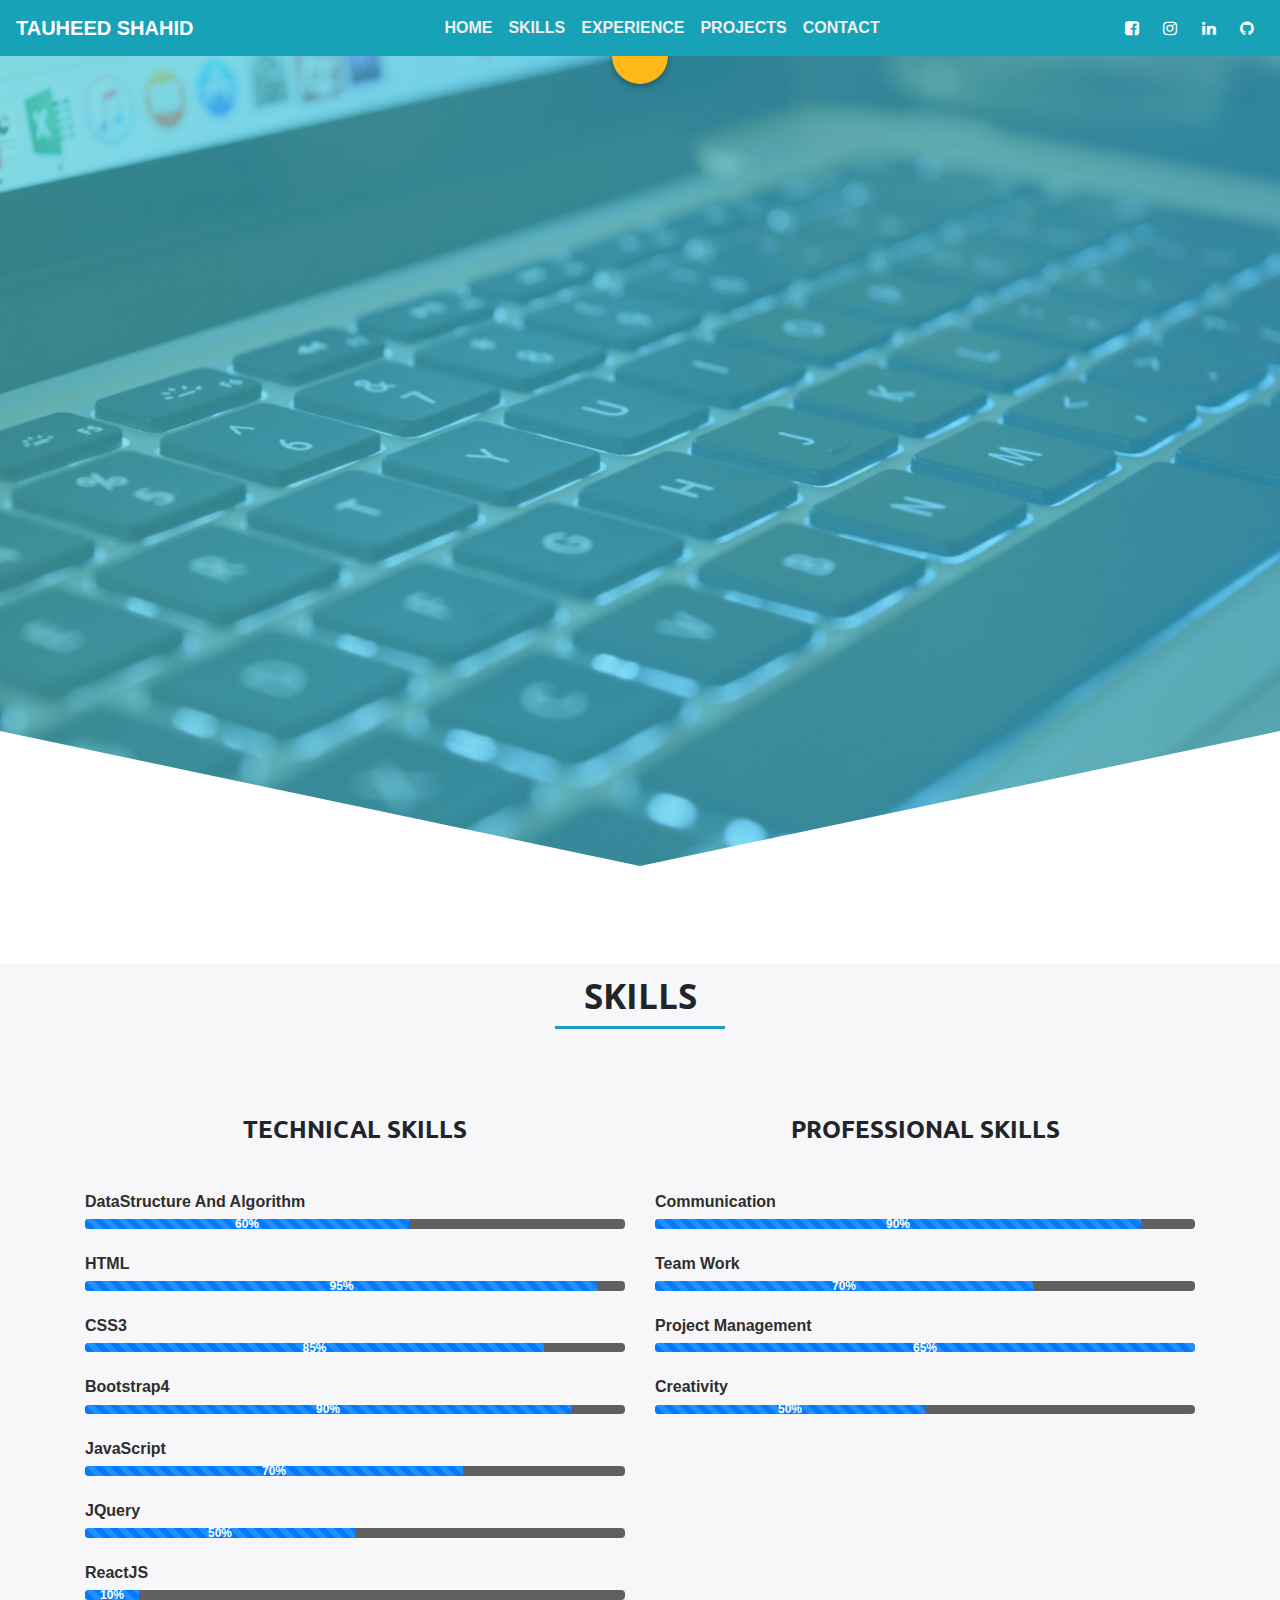
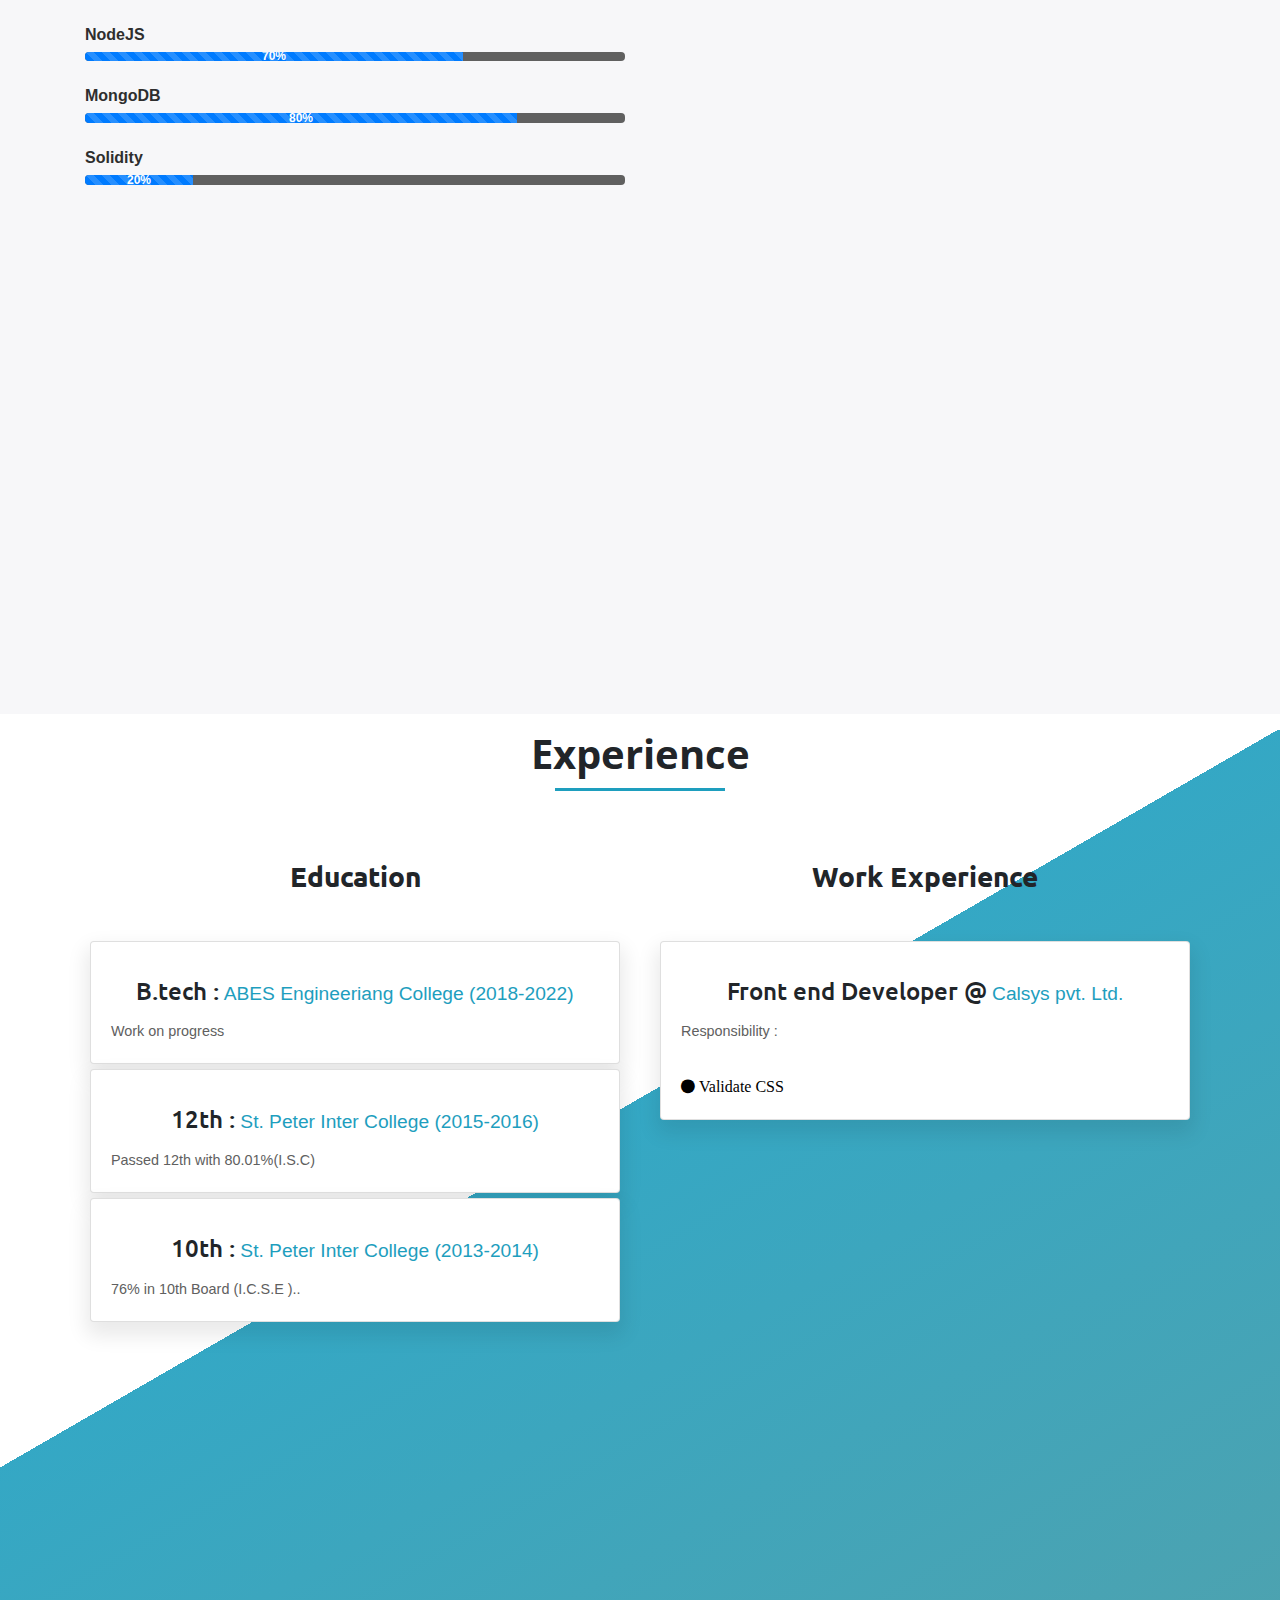
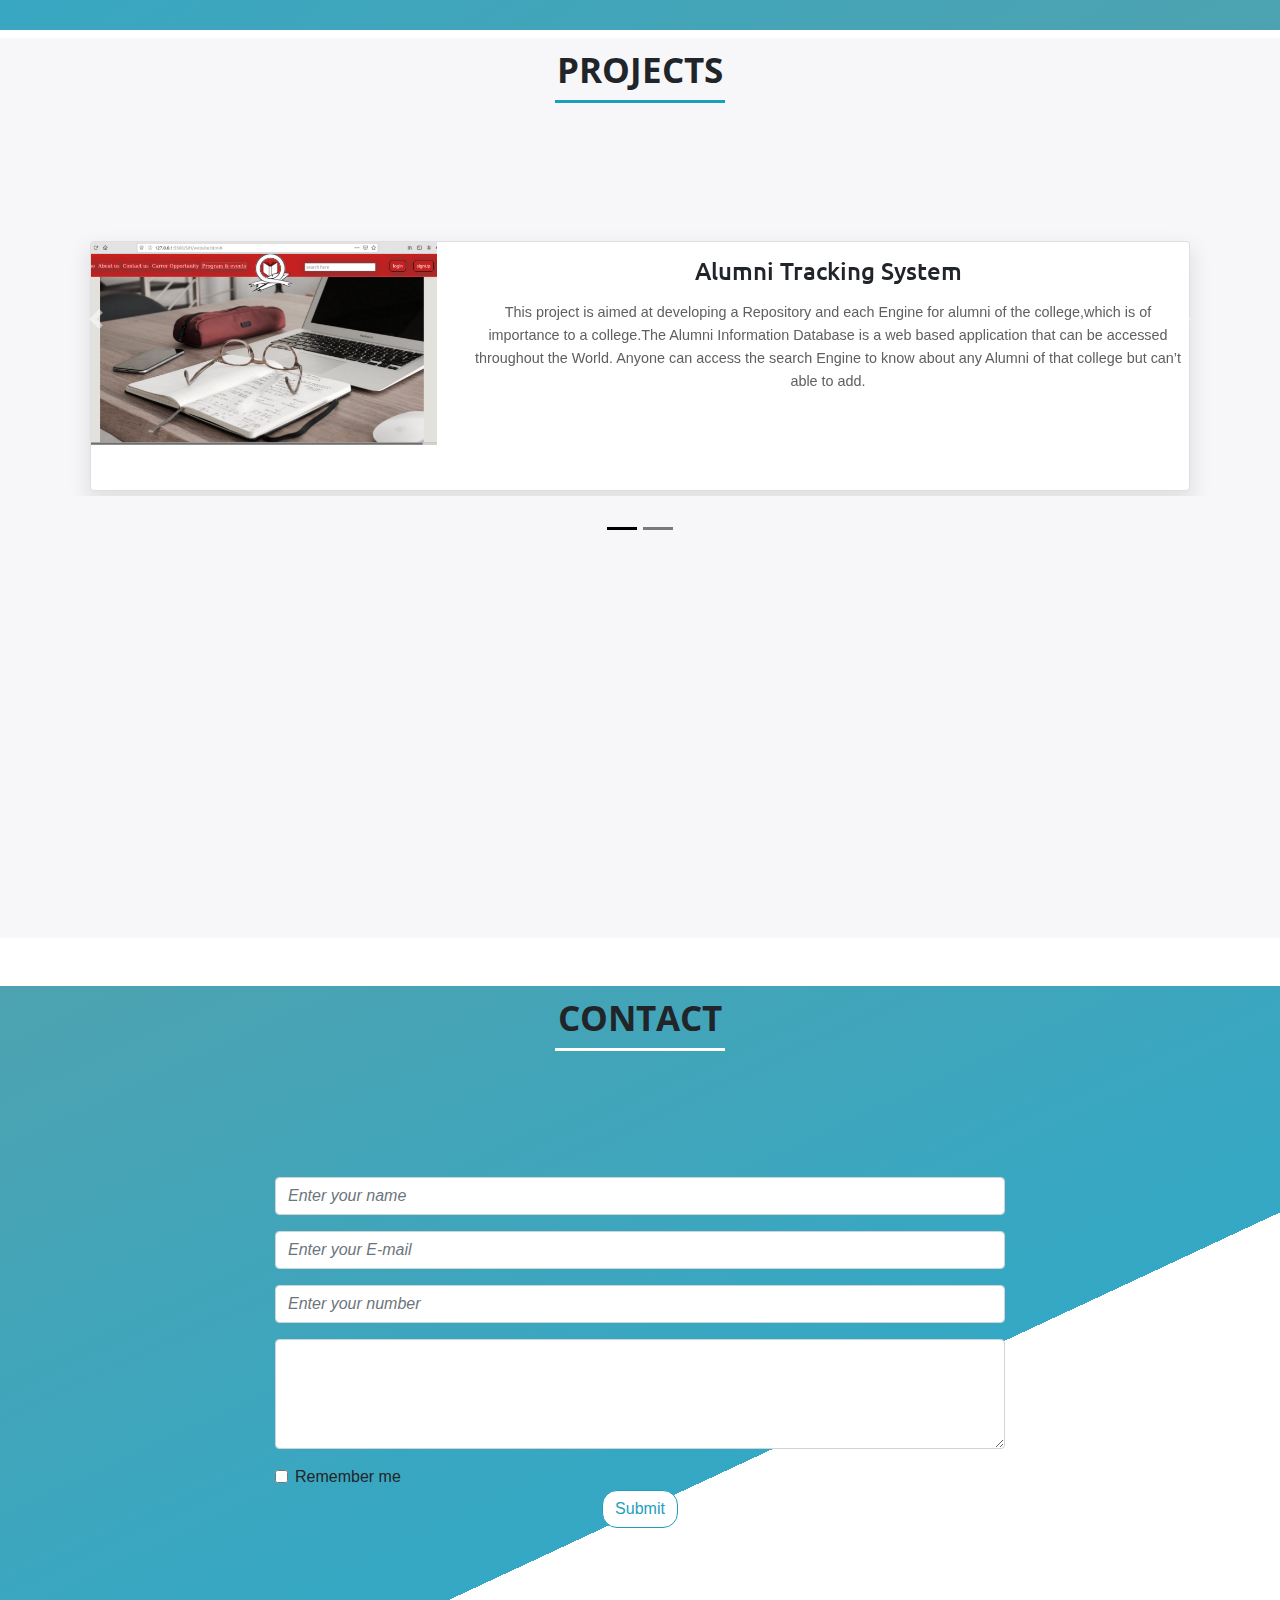
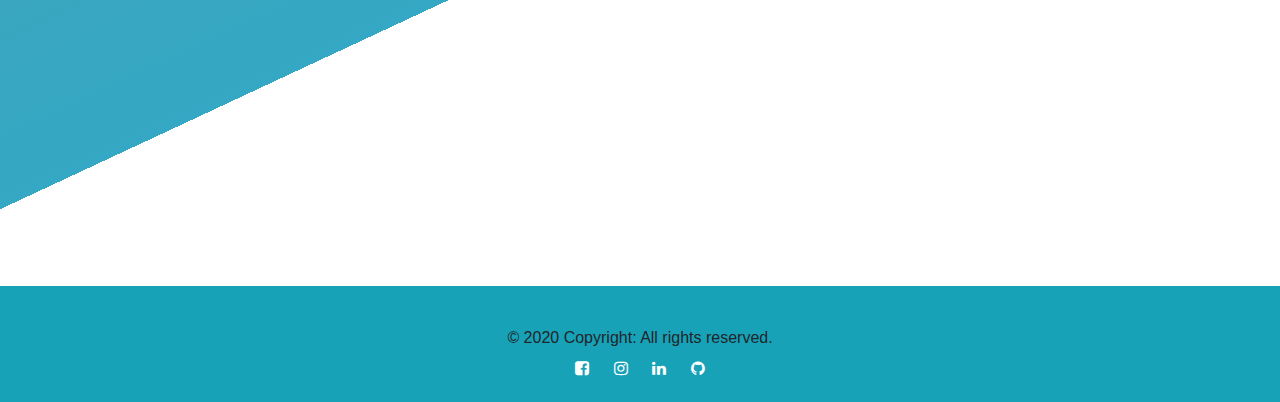
==== commit 1f6b5201: "Update index.html" ====
--- a/index.html
+++ b/index.html
@@ -37,8 +37,8 @@
         line-height: 1.6;
         font-weight: 400;
         color: #606060;
-        margin-top: 10px;
-        margin-bottom: 1rem;
+        margin-top: 5px;
+        margin-bottom: 2rem;
       }
   
       h1 {
@@ -181,13 +181,12 @@
         -webkit-animation: init 0.5s 0.2s cubic-bezier(0.55, 0.055, 0.675, 0.19) forwards, moveDown 1s 0.8s cubic-bezier(0.6, -0.28, 0.735, 0.045) forwards, moveUp 1s 1.8s cubic-bezier(0.175, 0.885, 0.32, 1.275) forwards, materia 0.5s 2.7s cubic-bezier(0.86, 0, 0.07, 1) forwards;
         animation: init 0.5s 0.2s cubic-bezier(0.55, 0.055, 0.675, 0.19) forwards, moveDown 1s 0.8s cubic-bezier(0.6, -0.28, 0.735, 0.045) forwards, moveUp 1s 1.8s cubic-bezier(0.175, 0.885, 0.32, 1.275) forwards, materia 0.5s 2.7s cubic-bezier(0.86, 0, 0.07, 1) forwards;
       }
-  
-      .profile-card header {
-        width: 179px;
+  .profile-card header {
+        width: 200px;
         height: 280px;
         padding: 40px 20px 30px 20px;
         display: inline-block;
-        float: left;
+        /* float: left !important; */
         border-right: 2px dashed #EEEEEE;
         background: #FFFFFF;
         color: #000000;
@@ -527,7 +526,7 @@
         .profile-card header {
           width: auto;
           height: auto;
-          padding: 30px 20px;
+          padding: 30px 0px;
           display: block;
           float: none;
           border-right: none;
@@ -588,7 +587,7 @@
       /* -------------------------------------- Styling skills page--------------------------------*/
       /* -----------------------------------------------------------------------------------------*/
       .sec2 {
-        height: 100vh;
+        height: 150vh;
         width: 100%;
         background-color: #f7f7f9;
         /* margin-bottom: 50px; */
@@ -901,10 +900,10 @@
           Tauheed Shahid
         </h1>
         <h2>
-          Front end Developer
+          Full Stack Developer
         </h2>
         <div class="profile-bio">
-          <p>I am a 3rd year undergraduate from ABES Engineeriang College Ghaziabad.I love creating websites using HTML5,CSS3,JavaScript,jQuery <br>,Bootstrap4,Node js and Mongo DB.</p>
+          <p>I am a 3rd year undergraduate from ABES Engineeriang College Ghaziabad.I love creating websites using HTML5,CSS3,JavaScript,jQuery <br>,Bootstrap4,NodeJS and MongoDB.</p>
           <a target="__blank" href="https://drive.google.com/file/d/1hagWhBReQ47UkF-ahMiitm4-EIs3wCkV/view?usp=sharing">
             <button type="button" class="btn btn-info">Download Resume<i class="fa fa-download"></i></button>
           </a>
@@ -932,20 +931,19 @@
           </div>
 
 
+         <div class="item my-3">
+            <h5>DataStructure and Algorithm</h5>
+            <div class="progress">
+              <div class="progress-bar progress-bar-striped progress-bar-animated" role="progressbar" aria-valuenow="75"
+                aria-valuemin="0" aria-valuemax="100" style="width: 60%"><strong>60%</strong></div>
+            </div>
+          </div>
+
           <div class="item my-3">
             <h5>HTML</h5>
             <div class="progress">
               <div class="progress-bar progress-bar-striped progress-bar-animated" role="progressbar" aria-valuenow="75"
-                aria-valuemin="0" aria-valuemax="100" style="width: 90%"><strong>90%</strong></div>
-            </div>
-          </div>
-
-
-          <div class="item my-3">
-            <h5>bootstrap4</h5>
-            <div class="progress">
-              <div class="progress-bar progress-bar-striped progress-bar-animated" role="progressbar" aria-valuenow="75"
-                aria-valuemin="0" aria-valuemax="100" style="width: 75%"><strong>75%</strong></div>
+                aria-valuemin="0" aria-valuemax="100" style="width: 95%"><strong>95%</strong></div>
             </div>
           </div>
 
@@ -954,27 +952,67 @@
             <h5>CSS3</h5>
             <div class="progress">
               <div class="progress-bar progress-bar-striped progress-bar-animated" role="progressbar" aria-valuenow="75"
+                aria-valuemin="0" aria-valuemax="100" style="width: 85%"><strong>85%</strong></div>
+            </div>
+          </div>
+
+
+          <div class="item my-3">
+            <h5>Bootstrap4</h5>
+            <div class="progress">
+              <div class="progress-bar progress-bar-striped progress-bar-animated" role="progressbar" aria-valuenow="75"
+                aria-valuemin="0" aria-valuemax="100" style="width: 90%"><strong>90%</strong></div>
+            </div>
+          </div>
+
+
+          <div class="item my-3">
+            <h5>JavaScript</h5>
+            <div class="progress">
+              <div class="progress-bar progress-bar-striped progress-bar-animated" role="progressbar" aria-valuenow="75"
                 aria-valuemin="0" aria-valuemax="100" style="width: 70%"><strong>70%</strong></div>
             </div>
           </div>
 
-
           <div class="item my-3">
-            <h5>javascript</h5>
-            <div class="progress">
-              <div class="progress-bar progress-bar-striped progress-bar-animated" role="progressbar" aria-valuenow="75"
-                aria-valuemin="0" aria-valuemax="100" style="width: 60%"><strong>60%</strong></div>
+            <h5>jQuery</h5>
+            <div class="progress">
+              <div class="progress-bar progress-bar-striped progress-bar-animated" role="progressbar" aria-valuenow="75"
+                aria-valuemin="0" aria-valuemax="100" style="width: 50%"><strong>50%</strong></div>
             </div>
           </div>
 
           <div class="item my-3">
-            <h5>Datastructure and algorithm</h5>
-            <div class="progress">
-              <div class="progress-bar progress-bar-striped progress-bar-animated" role="progressbar" aria-valuenow="75"
-                aria-valuemin="0" aria-valuemax="100" style="width: 50%"><strong>50%</strong></div>
-            </div>
-          </div>
-
+            <h5>ReactJS</h5>
+            <div class="progress">
+              <div class="progress-bar progress-bar-striped progress-bar-animated" role="progressbar" aria-valuenow="75"
+                aria-valuemin="0" aria-valuemax="100" style="width: 10%"><strong>10%</strong></div>
+            </div>
+          </div>
+
+          <div class="item my-3">
+            <h5>NodeJS</h5>
+            <div class="progress">
+              <div class="progress-bar progress-bar-striped progress-bar-animated" role="progressbar" aria-valuenow="75"
+                aria-valuemin="0" aria-valuemax="100" style="width: 70%"><strong>70%</strong></div>
+            </div>
+          </div>
+
+          <div class="item my-3">
+            <h5>MongoDB</h5>
+            <div class="progress">
+              <div class="progress-bar progress-bar-striped progress-bar-animated" role="progressbar" aria-valuenow="75"
+                aria-valuemin="0" aria-valuemax="100" style="width: 80%"><strong>80%</strong></div>
+            </div>
+          </div>
+
+          <div class="item my-3">
+            <h5>Solidity</h5>
+            <div class="progress">
+              <div class="progress-bar progress-bar-striped progress-bar-animated" role="progressbar" aria-valuenow="75"
+                aria-valuemin="0" aria-valuemax="100" style="width: 20%"><strong>20%</strong></div>
+            </div>
+          </div>
         </div>
 
 
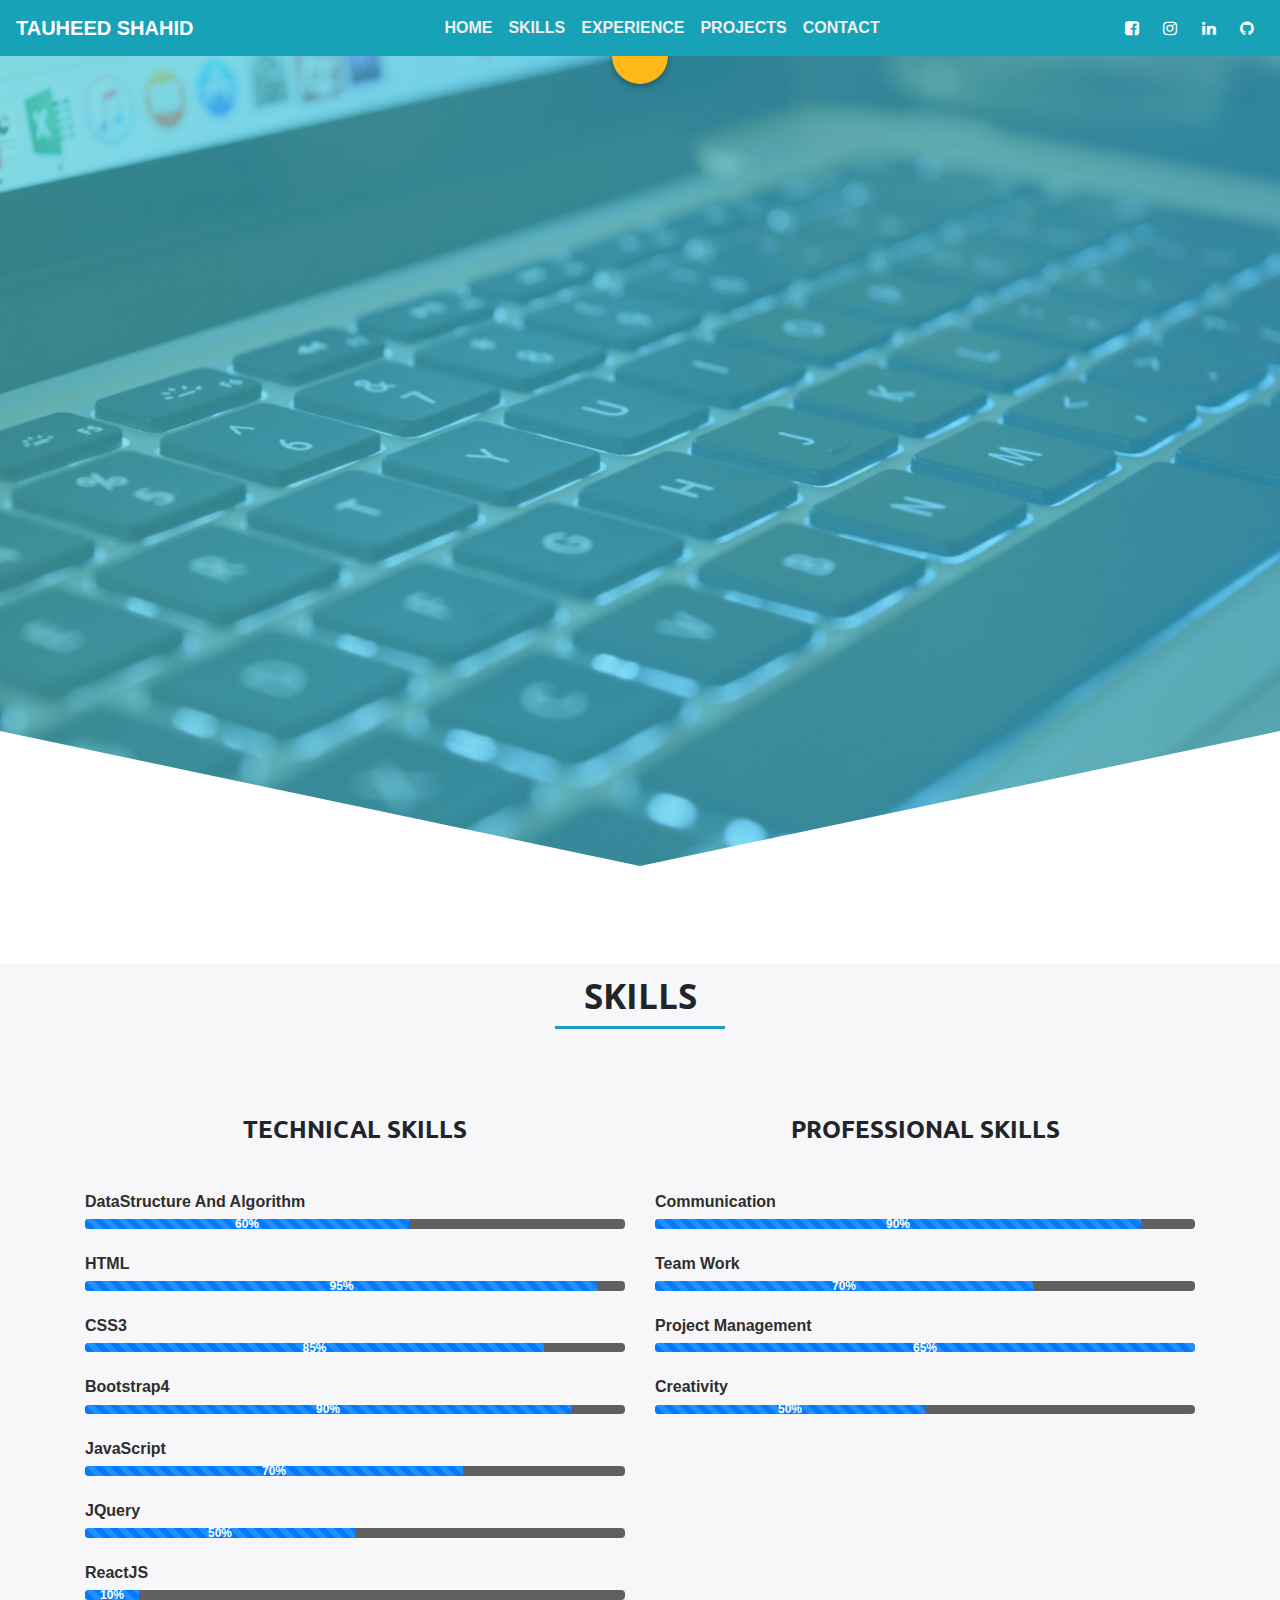
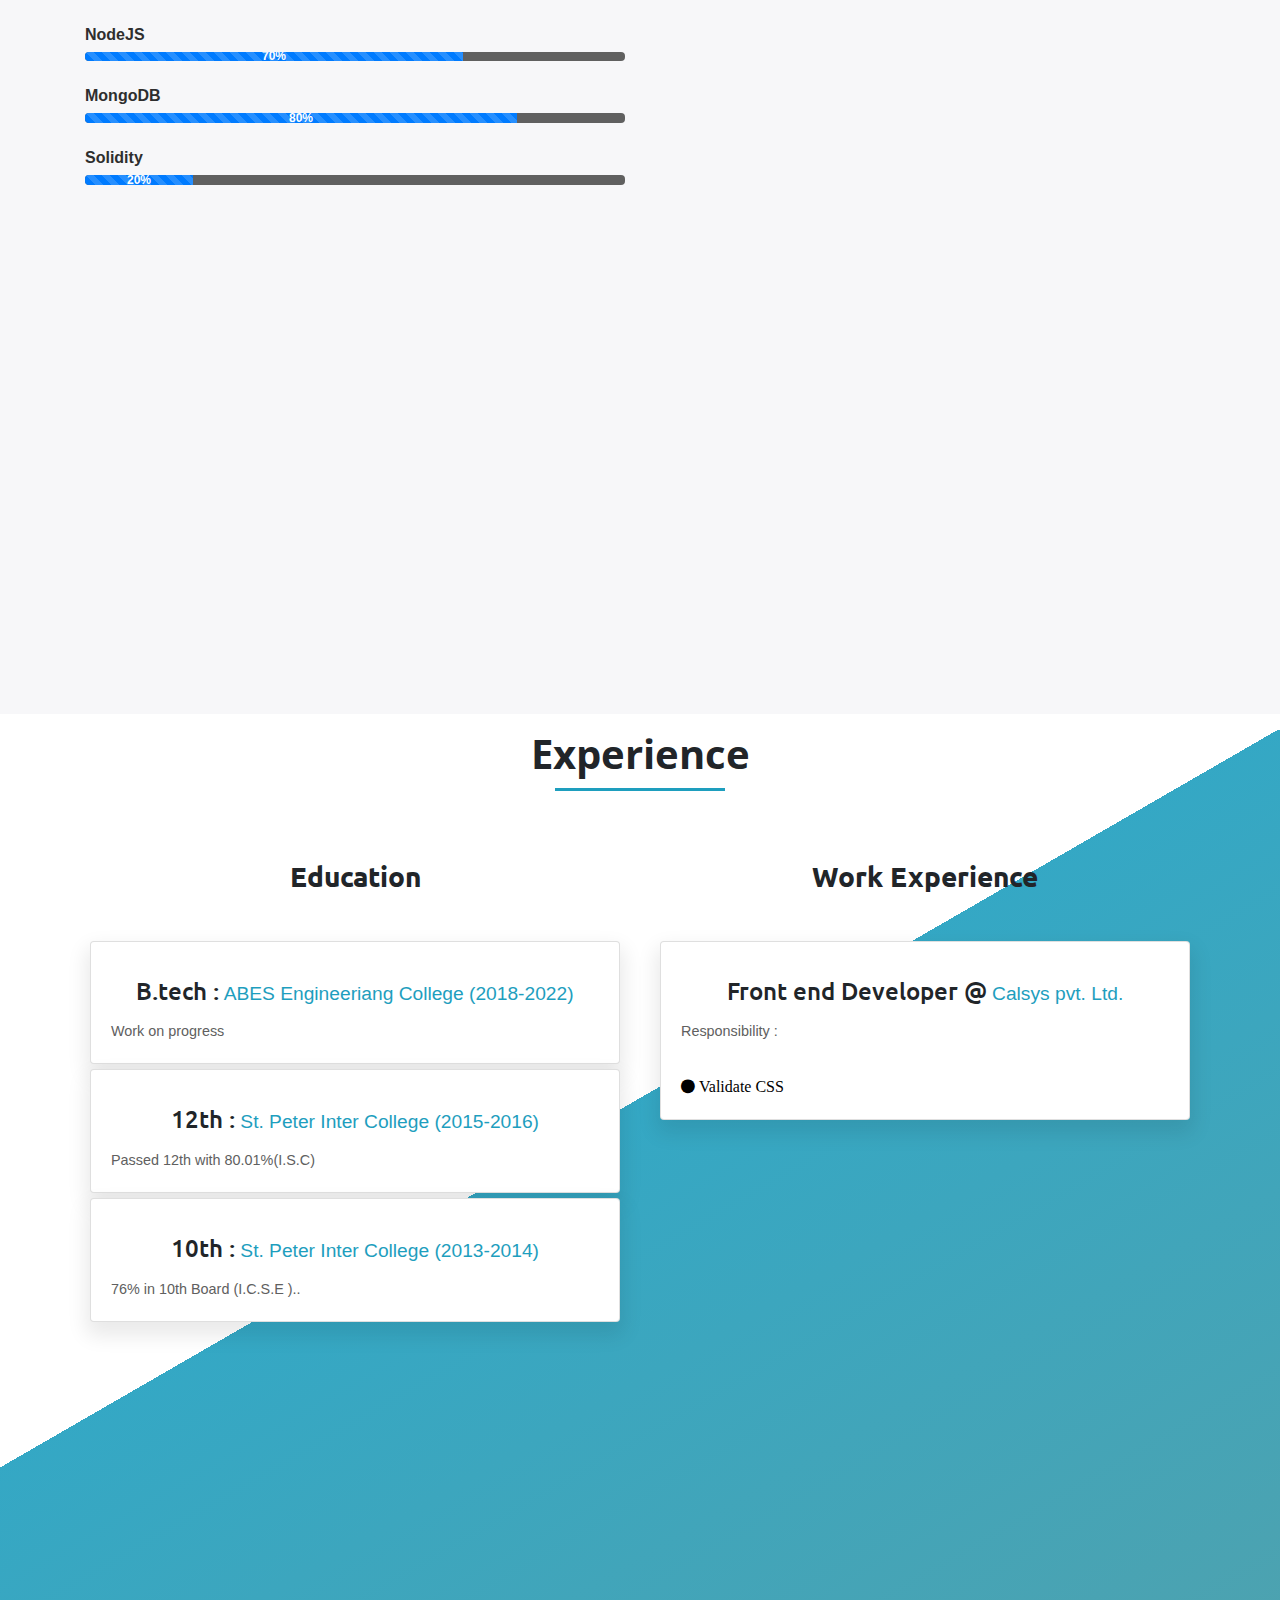
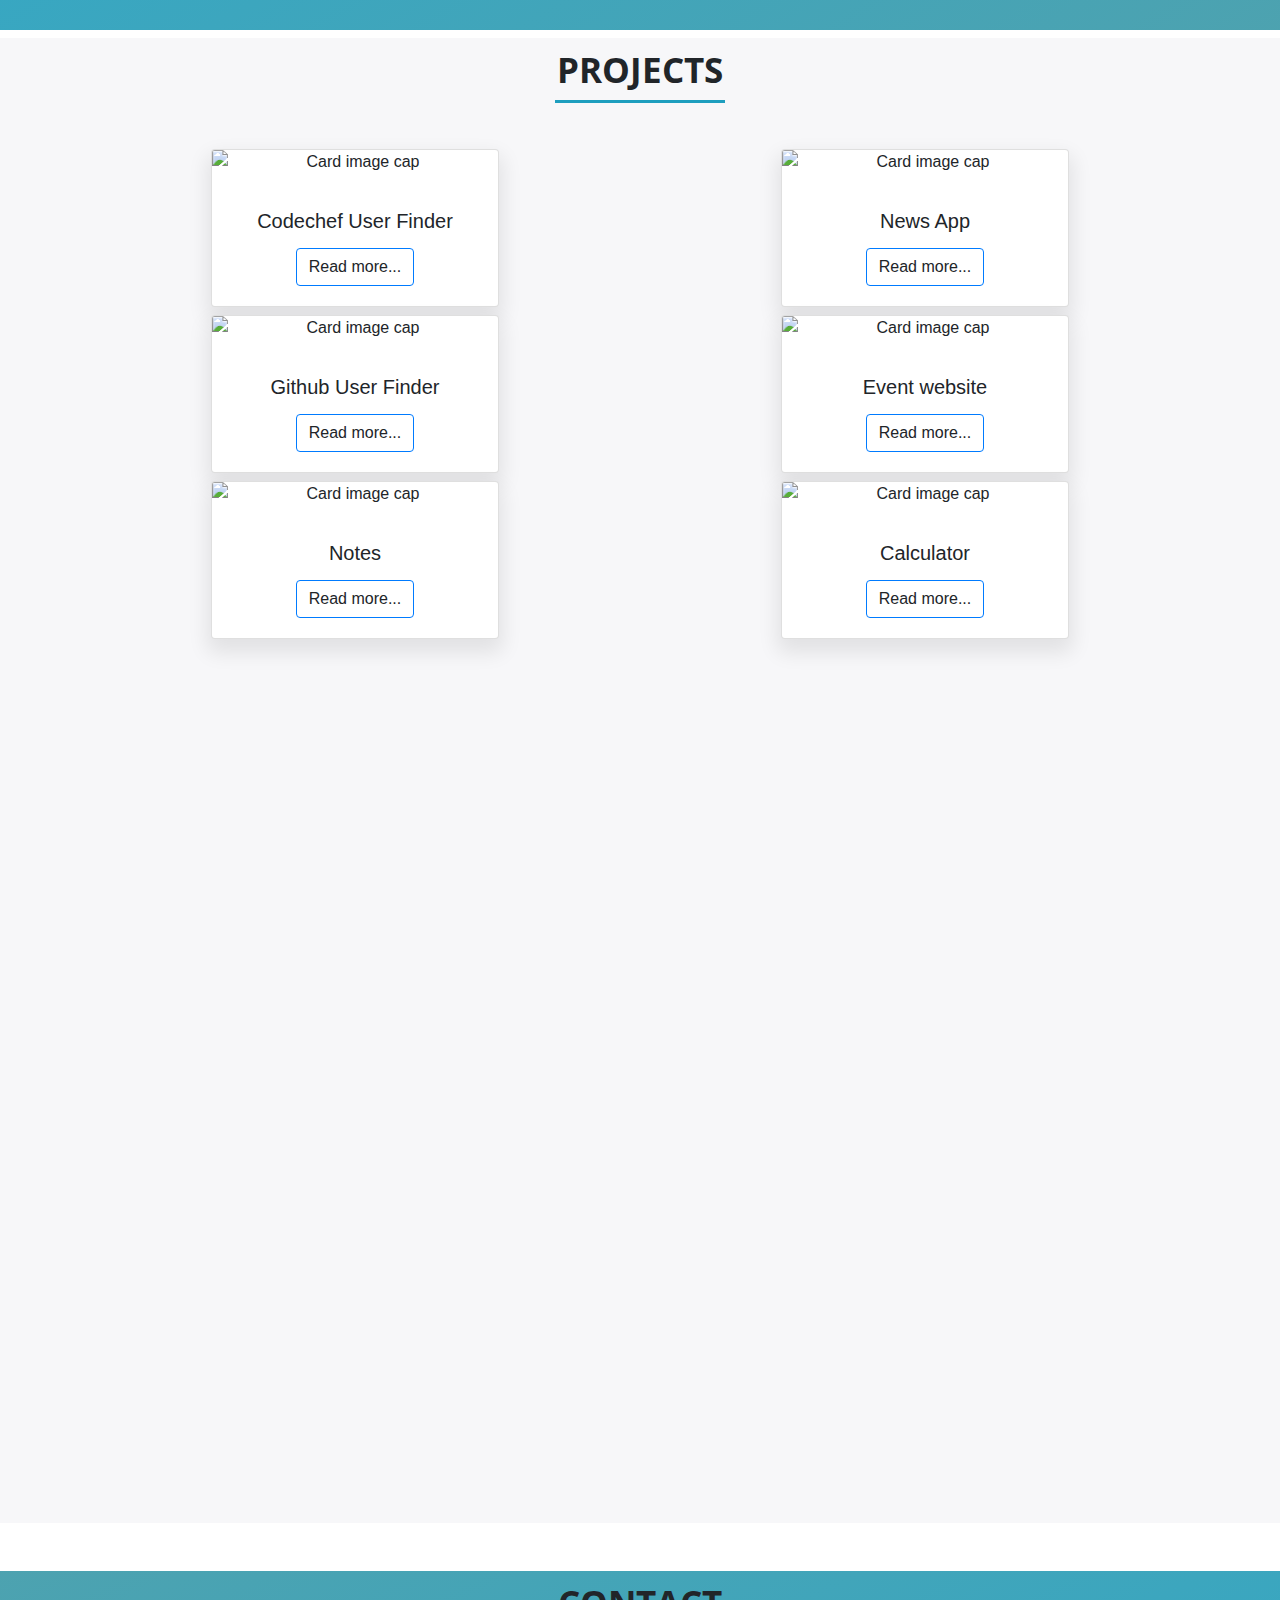
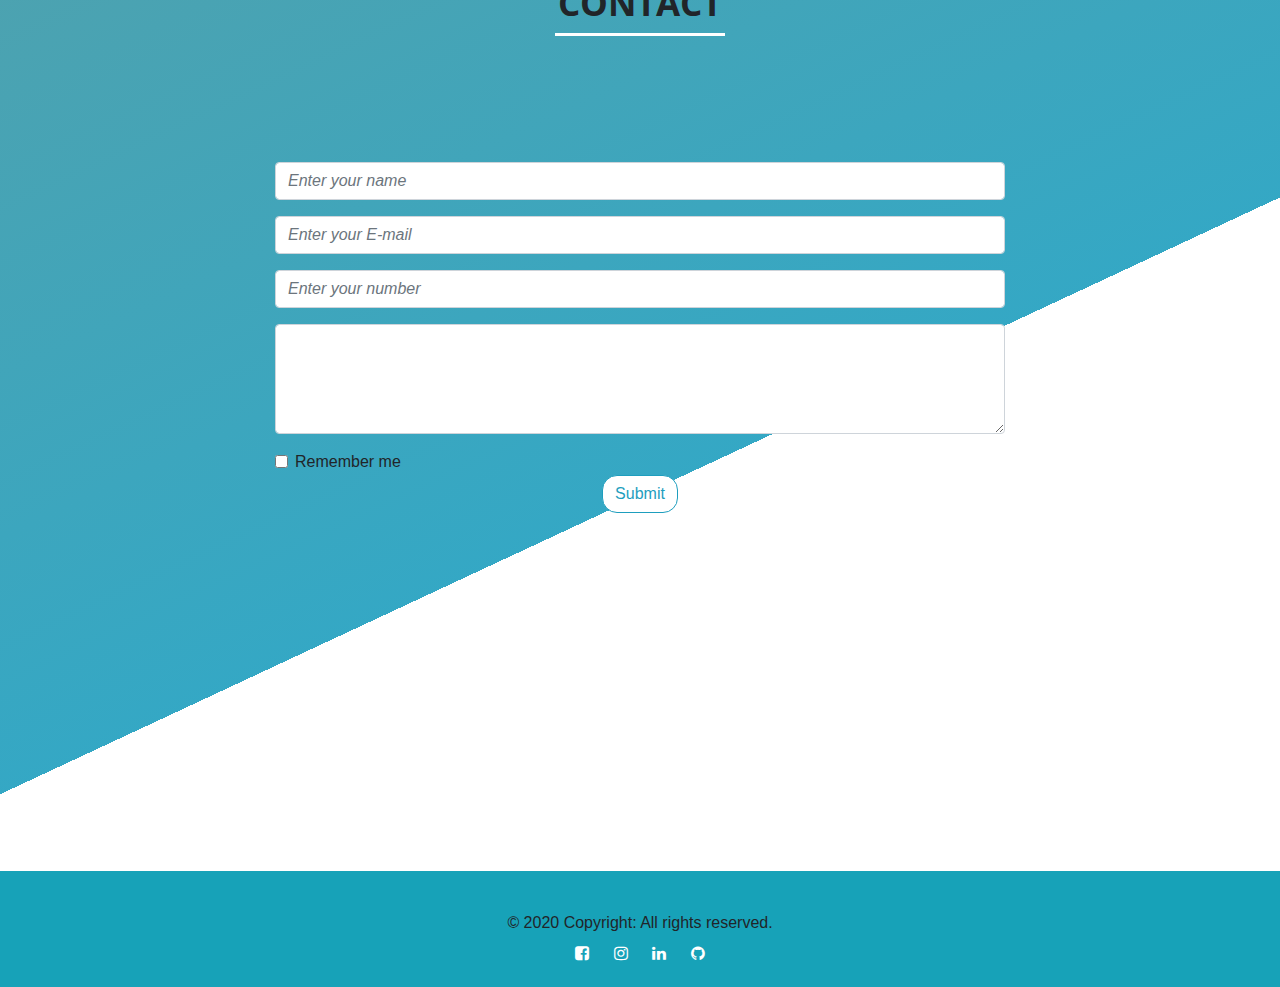
==== commit c9beb0cc: "Update index.html" ====
--- a/index.html
+++ b/index.html
@@ -663,43 +663,21 @@
       /* ------------------------------------Styling Projects page---------------------------------*/
       /* ---------------------------------------------------------------------------------------- */
       .sec4 {
-        height: 100vh;
+        height: 165vh;
         width: 100%;
         background-color: #f7f7f9;
     }
 
     .cards {
-
         box-shadow: 0px 10px 20px 4px #00000016;
         margin-top: 5%;
-      
     }
 
-    /* .projectcard img {
-        height: 300px;
-        width: 520px;
-    } */
 
     .card-title{
       text-align: center;
       margin: 15px 0px;
   }
-
-    .bloodinfo,
-    .alumniinfo {
-
-        text-align: center !important;
-    }
-
-    .carousel-indicators {
-        position: absolute;
-        bottom: -60px !important;
-    }
-
-    .carousel-indicators li {
-        background-color: black;
-
-    }
 
   
       /* ---------------------------------------Styling Contact us page-----------------------------*/
@@ -1127,67 +1105,256 @@
 
 
   <section class="sec4" id="sect4">
+
     <div class="container headings text-center">
       <h1 class="font-weight-bold my-2">Projects</h1>
     </div>
 
-    <div id="carouselExampleIndicators" class="carousel slide" data-ride="carousel">
-      <ol class="carousel-indicators">
-        <li data-target="#carouselExampleIndicators" data-slide-to="0" class="active"></li>
-        <li data-target="#carouselExampleIndicators" data-slide-to="1"></li>
-      </ol>
-      <div class="carousel-inner">
-
-        <div class="carousel-item active">
-          <div class="container">
-            <div class="card cards">
-              <div class="row ">
-                <div class="col-md-4">
-                  <img src="project2.png" class="w-100">
-                </div>
-                <div class="col-md-8 px-3 alumniinfo">
-                  <h4 class="card-title">Alumni Tracking System</h4>
-                  <p class="card-text">This project is aimed at developing a Repository and each Engine for alumni of
-                    the college,which is of importance to a college.The Alumni Information Database is a web based
-                    application that can be accessed throughout the World. Anyone can access the search Engine to know
-                    about any Alumni of that college but can’t able to add.</p>
-                  
+    <div class="container" >
+
+      <div class="row">
+
+        <!--------------- Codechef card -------------->
+
+        <div class="col-lg-6 col-md-6 col-sm-12 container text-center">
+
+          <div class="card mx-auto mt-2" style="width: 18rem;">
+            <img class="card-img-top" src="../CodechefFinder.png" alt="Card image cap">
+            <div class="card-body">
+              <h5 class="card-title">Codechef User Finder</h5>
+              <a type="button" class="btn btn-outline-primary" data-toggle="modal" data-target="#exampleModal">
+                Read more...
+              </a>
+            </div>
+          </div>
+
+          <!--------------- Codechef Modal -------------->
+
+          <div class="modal fade" id="exampleModal" tabindex="-1" role="dialog" aria-labelledby="exampleModalLabel"
+            aria-hidden="true">
+            <div class="modal-dialog" role="document">
+              <div class="modal-content">
+                <div class="modal-header">
+                  <h5 class="modal-title text-center" id="exampleModalLabel">Codechef Finder App</h5>
+                  <button type="button" class="close" data-dismiss="modal" aria-label="Close">
+                    <span aria-hidden="true">&times;</span>
+                  </button>
+                </div>
+                <div class="modal-body">
+                  This is a simple Codechef User Finder App used to fetch the user details (two at a time) and compare the
+                  progress from one another.
+                </div>
+                <div class="modal-footer">
+                  <a href="https://thacker-shahid.github.io/Codechef_Finder/"
+                    class="btn btn-primary">Demo</a>&nbsp;&nbsp;&nbsp;
+                  <a href="https://github.com/thacker-shahid/Codechef_Finder" class="btn btn-primary">Source Code</a>
+                  <button type="button" class="btn btn-secondary" data-dismiss="modal">Close</button>
                 </div>
               </div>
             </div>
           </div>
+
+
+          <!--------------- Github Finder Card -------------->
+
+
+          <div class="card mx-auto mt-2" style="width: 18rem;">
+            <img class="card-img-top" src="../GithubFinder.png" alt="Card image cap">
+            <div class="card-body">
+              <h5 class="card-title">Github User Finder</h5>
+              <a type="button" class="btn btn-outline-primary" data-toggle="modal" data-target="#githubfinder">
+                Read more...
+              </a>
+            </div>
+          </div>
+
+          <!--------------- Github Finder Modal -------------->
+
+          <div class="modal fade" id="githubfinder" tabindex="-1" role="dialog" aria-labelledby="exampleModalLabel"
+            aria-hidden="true">
+            <div class="modal-dialog" role="document">
+              <div class="modal-content">
+                <div class="modal-header">
+                  <h5 class="modal-title text-center" id="exampleModalLabel">Github Finder App</h5>
+                  <button type="button" class="close" data-dismiss="modal" aria-label="Close">
+                    <span aria-hidden="true">&times;</span>
+                  </button>
+                </div>
+                <div class="modal-body">
+                  This is a simple Github User Finder app used to fetch github users. You can see user's number of public
+                  repositories,followers,following etc.
+                </div>
+                <div class="modal-footer">
+                  <a href="https://thacker-shahid.github.io/Github-User-Finder/"
+                class="btn btn-primary">Demo</a>&nbsp;&nbsp;&nbsp;
+              <a href="https://github.com/thacker-shahid/Github-User-Finder" class="btn btn-primary">Source Code</a>
+                  <button type="button" class="btn btn-secondary" data-dismiss="modal">Close</button>
+                </div>
+              </div>
+            </div>
+          </div>
+
+
+          <!--------------- Notes App Card -------------->
+
+          <div class="card mx-auto mt-2" style="width: 18rem;">
+            <img class="card-img-top" src="../NotesApp.png" alt="Card image cap">
+            <div class="card-body">
+              <h5 class="card-title">Notes</h5>
+              <a type="button" class="btn btn-outline-primary" data-toggle="modal" data-target="#notesapp">
+                Read more...
+              </a>
+            </div>
+          </div>
+
+          <!--------------- Notes App Modal -------------->
+
+          <div class="modal fade" id="notesapp" tabindex="-1" role="dialog" aria-labelledby="exampleModalLabel"
+            aria-hidden="true">
+            <div class="modal-dialog" role="document">
+              <div class="modal-content">
+                <div class="modal-header">
+                  <h5 class="modal-title text-center" id="exampleModalLabel">Notes App</h5>
+                  <button type="button" class="close" data-dismiss="modal" aria-label="Close">
+                    <span aria-hidden="true">&times;</span>
+                  </button>
+                </div>
+                <div class="modal-body">
+                  This is a simple Notes taking app.It adds Notes, removes one-by-one or removes all notes at a time. User can
+                  also search thier notes by typing keywords into the search box.
+                </div>
+                <div class="modal-footer">
+                  <a href="https://thacker-shahid.github.io/NotesApp/" class="btn btn-primary">Demo</a>
+              &nbsp;&nbsp;&nbsp;
+              <a href="https://github.com/thacker-shahid/NotesApp" class="btn btn-primary">Source Code</a>
+                  <button type="button" class="btn btn-secondary" data-dismiss="modal">Close</button>
+                </div>
+              </div>
+            </div>
+          </div>
+
         </div>
 
-        <div class="carousel-item">
-          <div class="container">
-            <div class="card cards">
-              <div class="row ">
-                <div class="col-md-4">
-                  <img src="project1.png" class="w-100">
-                </div>
-                <div class="col-md-8 px-3 bloodinfo">
-
-                  <h4 class="card-title">Blood Donation Manage ent System</h4>
-                  <p class="card-text">The Main aim of Blood Bank Management Mini DBMS project is to ease the process of
-                    blood donation and allowance at blood bank.Doctor can add blood donor details with blood group,
-                    quantity, age etc.</p>
+        <div class="col-lg-6 col-md-6 col-sm-12 container text-center">
+
+          <!--------------- News App Card -------------->
+
+          <div class="card mx-auto mt-2" style="width: 18rem;">
+            <img class="card-img-top" src="../NewsApp.png" alt="Card image cap">
+            <div class="card-body">
+              <h5 class="card-title">News App</h5>
+              <a type="button" class="btn btn-outline-primary" data-toggle="modal" data-target="#newsapp">
+                Read more...
+              </a>
+            </div>
+          </div>
+
+          <!--------------- News App Modal -------------->
+
+          <div class="modal fade" id="newsapp" tabindex="-1" role="dialog" aria-labelledby="exampleModalLabel"
+            aria-hidden="true">
+            <div class="modal-dialog" role="document">
+              <div class="modal-content">
+                <div class="modal-header">
+                  <h5 class="modal-title text-center" id="exampleModalLabel">News App</h5>
+                  <button type="button" class="close" data-dismiss="modal" aria-label="Close">
+                    <span aria-hidden="true">&times;</span>
+                  </button>
+                </div>
+                <div class="modal-body">
+                  This is a simple daily news fetching App which fetches updated and fresh news from various indian
+                  news channels.
+                </div>
+                <div class="modal-footer">
+                  <a href="https://thacker-shahid.github.io/News_App/" class="btn btn-primary">Demo</a>
+              &nbsp;&nbsp;&nbsp;
+              <a href="https://github.com/thacker-shahid/News_App" class="btn btn-primary">Source Code</a>
+                  <button type="button" class="btn btn-secondary" data-dismiss="modal">Close</button>
                 </div>
               </div>
             </div>
-
-          </div>
+          </div>
+
+          <!--------------- Miracle Star Card -------------->
+
+          <div class="card mx-auto mt-2" style="width: 18rem;">
+            <img class="card-img-top" src="../MiracleStar.png" alt="Card image cap">
+            <div class="card-body">
+              <h5 class="card-title">Event website</h5>
+              <a type="button" class="btn btn-outline-primary" data-toggle="modal" data-target="#miraclestar">
+                Read more...
+              </a>
+            </div>
+          </div>
+          <!--------------- Miracle Star Modal -------------->
+
+          <div class="modal fade" id="miraclestar" tabindex="-1" role="dialog" aria-labelledby="exampleModalLabel"
+            aria-hidden="true">
+            <div class="modal-dialog" role="document">
+              <div class="modal-content">
+                <div class="modal-header">
+                  <h5 class="modal-title text-center" id="exampleModalLabel">Miracle-Star</h5>
+                  <button type="button" class="close" data-dismiss="modal" aria-label="Close">
+                    <span aria-hidden="true">&times;</span>
+                  </button>
+                </div>
+                <div class="modal-body">
+                  This is a Music and Entertainment website which have features like Register user, signIn user, Book
+                  thier tickets etc.
+                </div>
+                <div class="modal-footer">
+                  <a href="https://thacker-shahid.github.io/Miracle-Star/" class="btn btn-primary">Demo</a>
+              &nbsp;&nbsp;&nbsp;
+              <a href="https://github.com/thacker-shahid/Miracle-Star" class="btn btn-primary">Source Code</a>
+                  <button type="button" class="btn btn-secondary" data-dismiss="modal">Close</button>
+                </div>
+              </div>
+            </div>
+          </div>
+
+          <!--------------- Calculator Card -------------->
+
+          <div class="card mx-auto mt-2" style="width: 18rem;">
+            <img class="card-img-top" src="../Calculator.png" alt="Card image cap">
+            <div class="card-body">
+              <h5 class="card-title">Calculator</h5>
+              <a type="button" class="btn btn-outline-primary" data-toggle="modal" data-target="#calculator">
+                Read more...
+              </a>
+            </div>
+          </div>
+
+          <!--------------- Calculator Modal -------------->
+
+          <div class="modal fade" id="calculator" tabindex="-1" role="dialog" aria-labelledby="exampleModalLabel"
+            aria-hidden="true">
+            <div class="modal-dialog" role="document">
+              <div class="modal-content">
+                <div class="modal-header">
+                  <h5 class="modal-title text-center" id="exampleModalLabel">Calculator</h5>
+                  <button type="button" class="close" data-dismiss="modal" aria-label="Close">
+                    <span aria-hidden="true">&times;</span>
+                  </button>
+                </div>
+                <div class="modal-body">
+                  This is a simple Calculator used to calculate your hisaab in day-to-day life.
+                </div>
+                <div class="modal-footer">
+                  <a href="https://thacker-shahid.github.io/MyCalculator/" class="btn btn-primary">Demo</a>
+                  &nbsp;&nbsp;&nbsp;
+                  <a href="https://github.com/thacker-shahid/MyCalculator" class="btn btn-primary">Source Code</a>
+                  <button type="button" class="btn btn-secondary" data-dismiss="modal">Close</button>
+                </div>
+              </div>
+            </div>
+          </div>
+
         </div>
       </div>
-      <a class="carousel-control-prev" href="#carouselExampleIndicators" role="button" data-slide="prev">
-        <span class="carousel-control-prev-icon" aria-hidden="true"></span>
-        <span class="sr-only">Previous</span>
-      </a>
-      <a class="carousel-control-next" href="#carouselExampleIndicators" role="button" data-slide="next">
-        <span class="carousel-control-next-icon" aria-hidden="true"></span>
-        <span class="sr-only">Next</span>
-      </a>
     </div>
+
   </section>
+
 
 
 
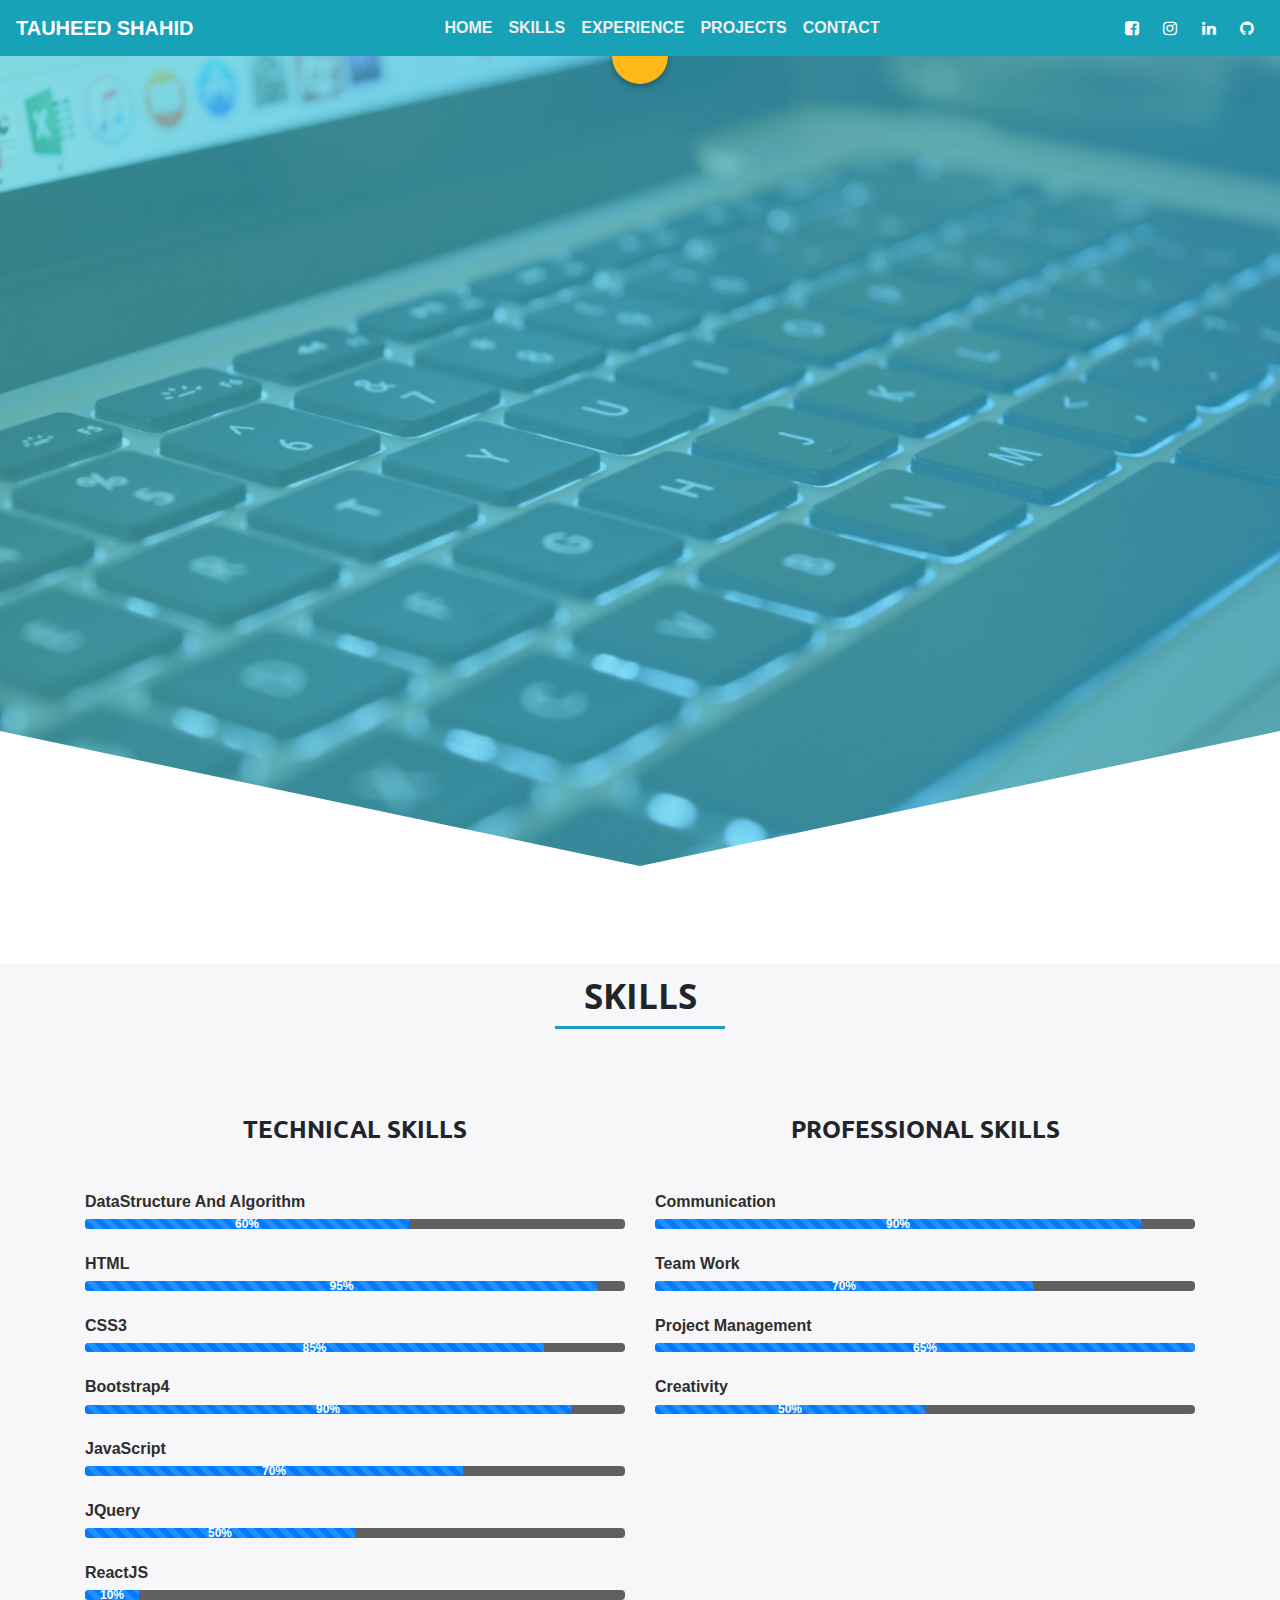
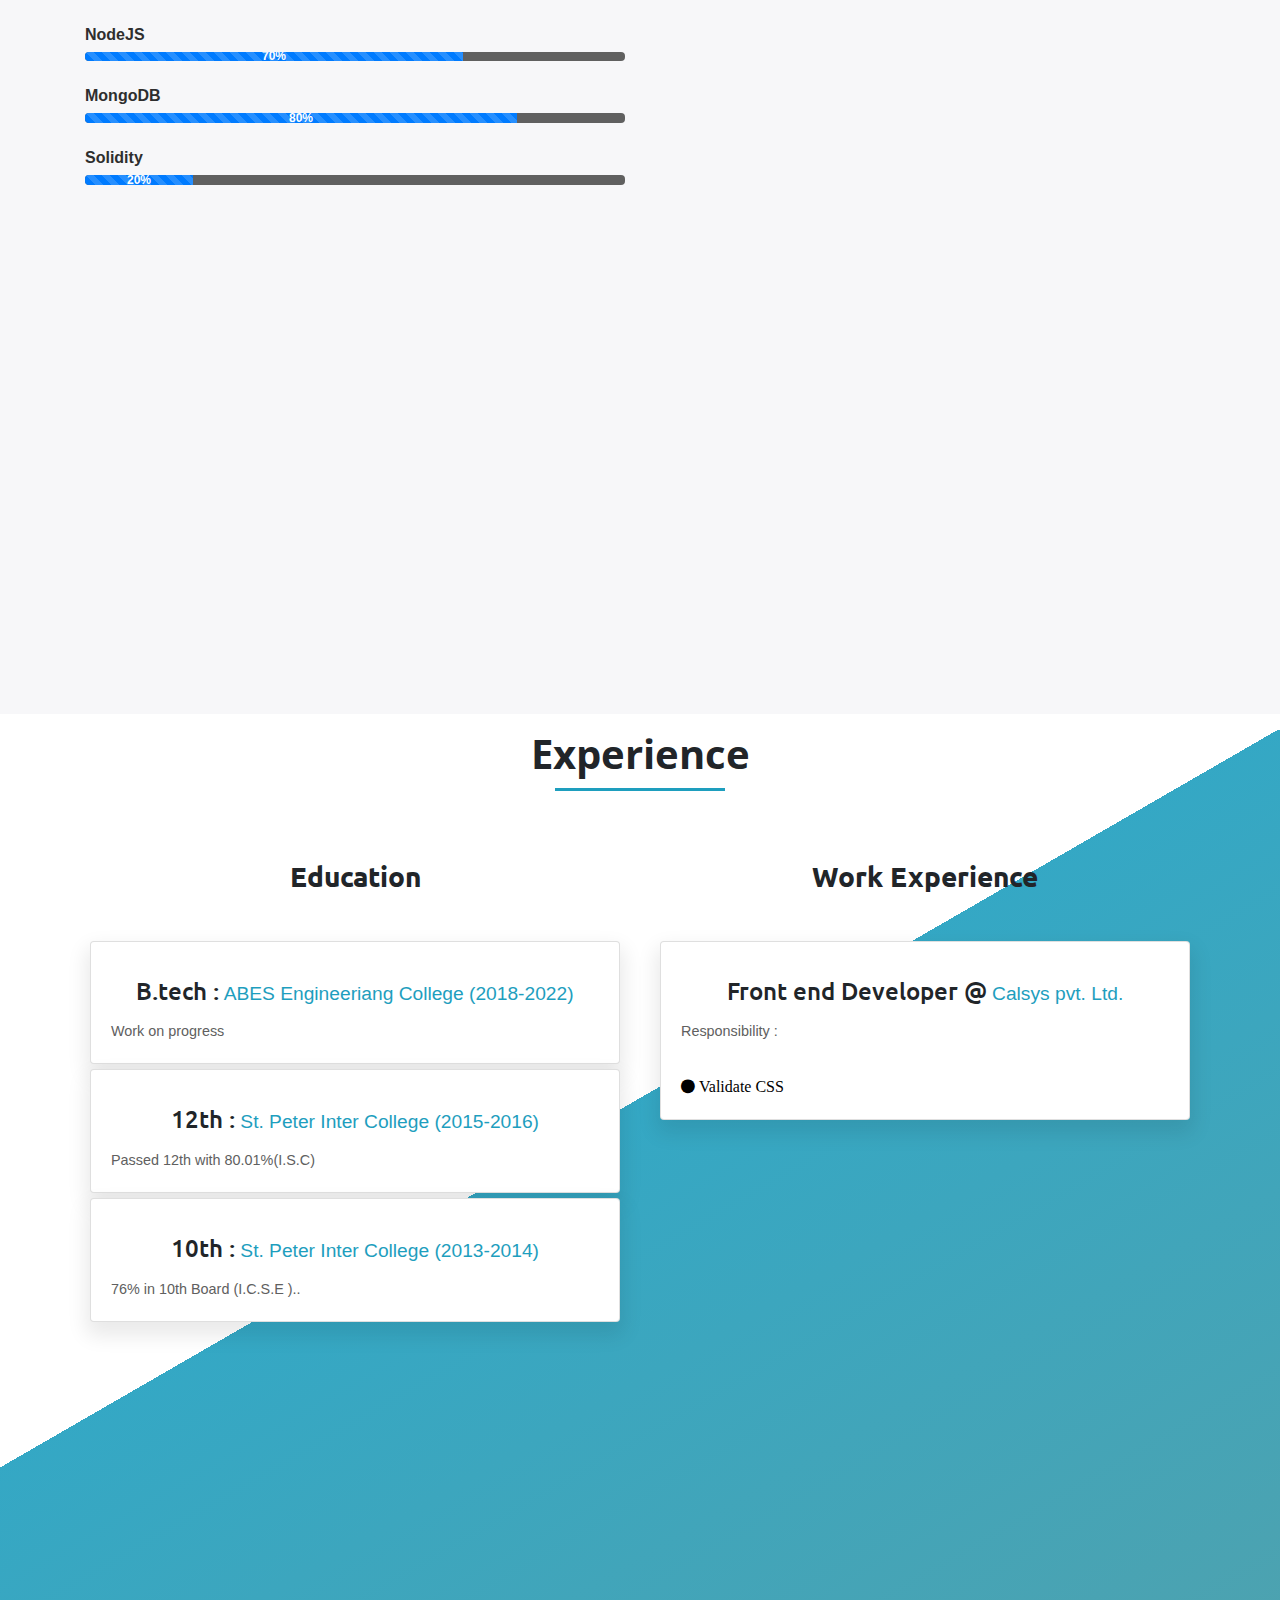
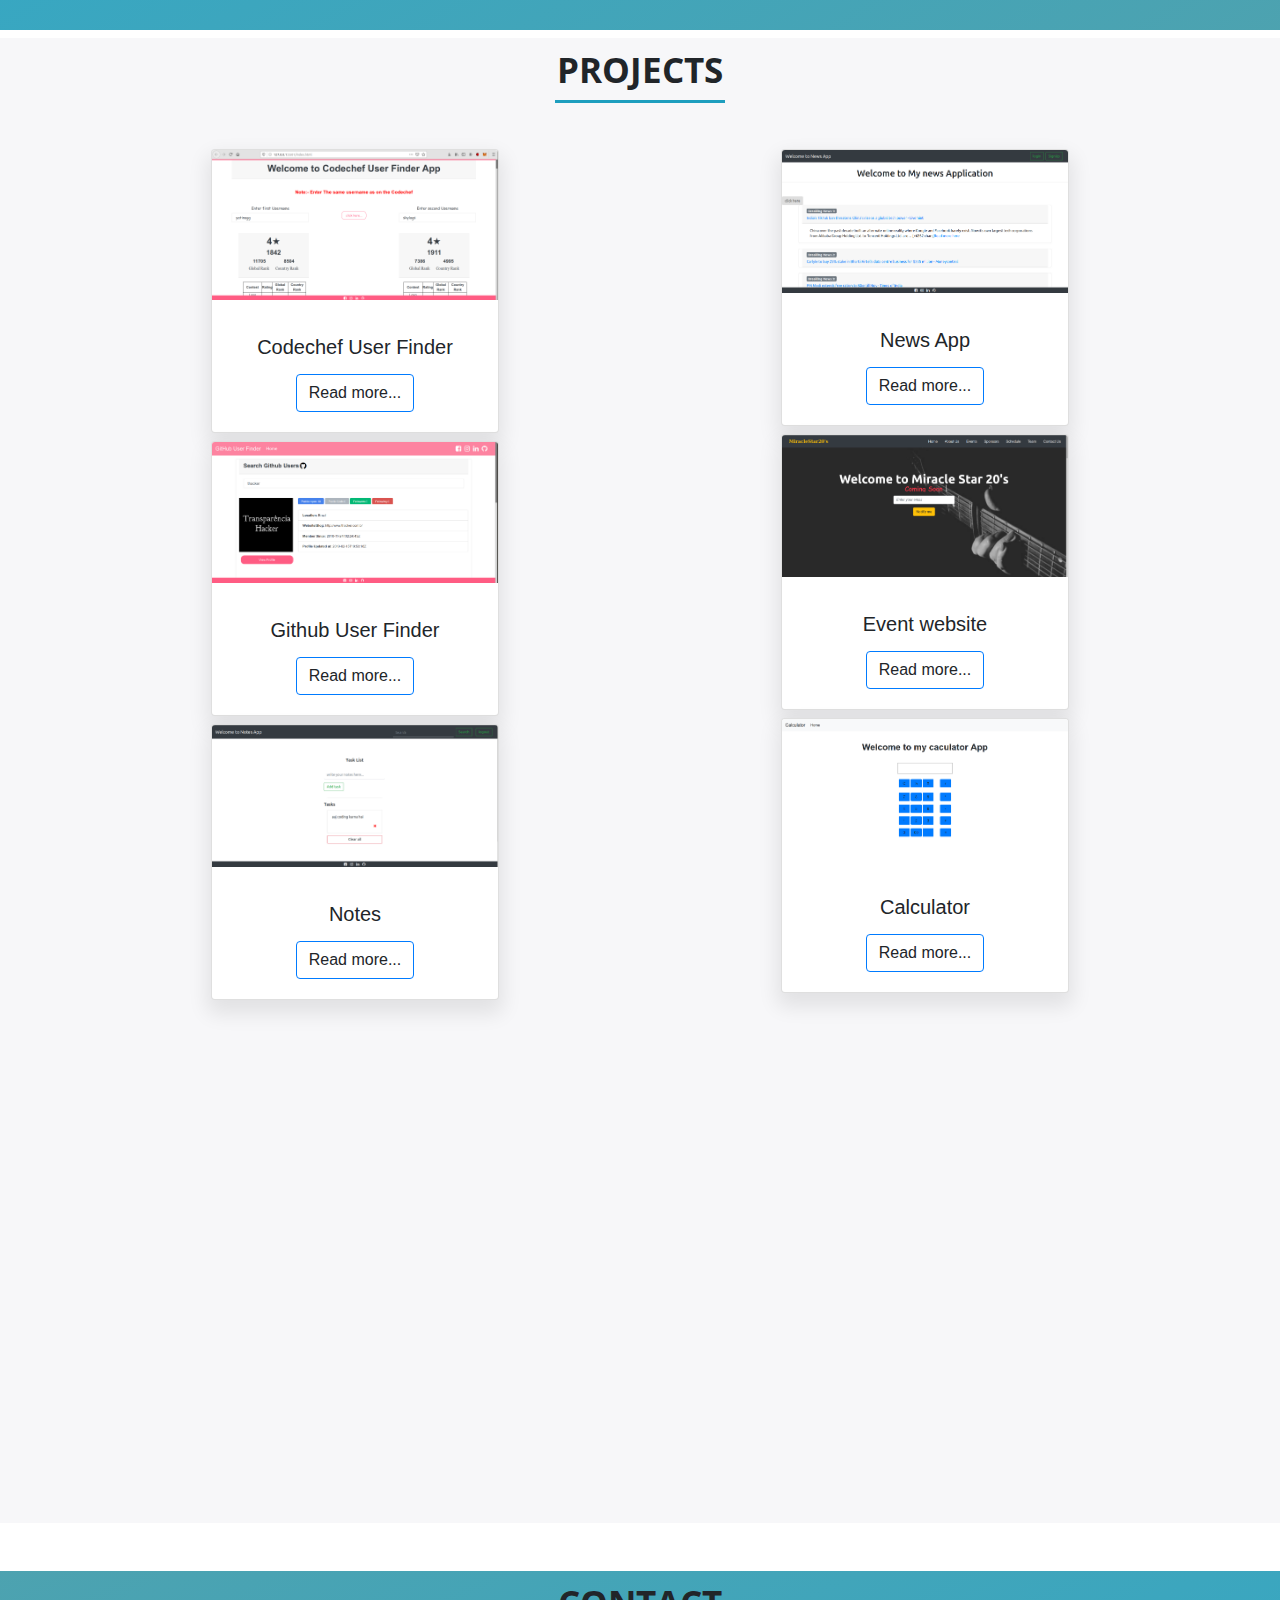
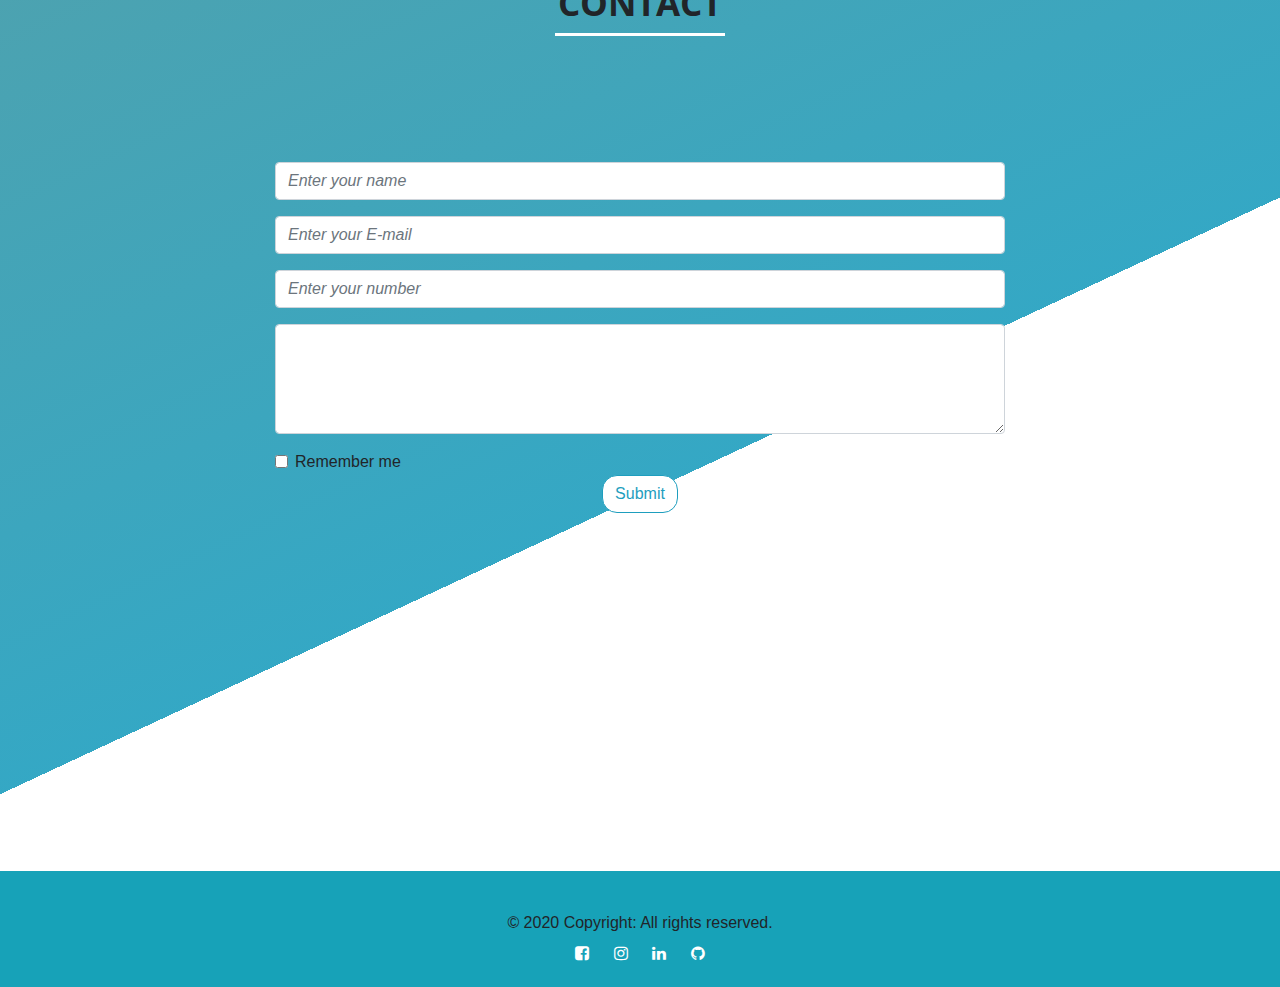
==== commit cc72675e: "Update index.html" ====
--- a/index.html
+++ b/index.html
@@ -1119,7 +1119,7 @@
         <div class="col-lg-6 col-md-6 col-sm-12 container text-center">
 
           <div class="card mx-auto mt-2" style="width: 18rem;">
-            <img class="card-img-top" src="../CodechefFinder.png" alt="Card image cap">
+            <img class="card-img-top" src="CodechefFinder.png" alt="Card image cap">
             <div class="card-body">
               <h5 class="card-title">Codechef User Finder</h5>
               <a type="button" class="btn btn-outline-primary" data-toggle="modal" data-target="#exampleModal">
@@ -1159,7 +1159,7 @@
 
 
           <div class="card mx-auto mt-2" style="width: 18rem;">
-            <img class="card-img-top" src="../GithubFinder.png" alt="Card image cap">
+            <img class="card-img-top" src="GithubFinder.png" alt="Card image cap">
             <div class="card-body">
               <h5 class="card-title">Github User Finder</h5>
               <a type="button" class="btn btn-outline-primary" data-toggle="modal" data-target="#githubfinder">
@@ -1198,7 +1198,7 @@
           <!--------------- Notes App Card -------------->
 
           <div class="card mx-auto mt-2" style="width: 18rem;">
-            <img class="card-img-top" src="../NotesApp.png" alt="Card image cap">
+            <img class="card-img-top" src="NotesApp.png" alt="Card image cap">
             <div class="card-body">
               <h5 class="card-title">Notes</h5>
               <a type="button" class="btn btn-outline-primary" data-toggle="modal" data-target="#notesapp">
@@ -1240,7 +1240,7 @@
           <!--------------- News App Card -------------->
 
           <div class="card mx-auto mt-2" style="width: 18rem;">
-            <img class="card-img-top" src="../NewsApp.png" alt="Card image cap">
+            <img class="card-img-top" src="NewsApp.png" alt="Card image cap">
             <div class="card-body">
               <h5 class="card-title">News App</h5>
               <a type="button" class="btn btn-outline-primary" data-toggle="modal" data-target="#newsapp">
@@ -1278,7 +1278,7 @@
           <!--------------- Miracle Star Card -------------->
 
           <div class="card mx-auto mt-2" style="width: 18rem;">
-            <img class="card-img-top" src="../MiracleStar.png" alt="Card image cap">
+            <img class="card-img-top" src="MiracleStar.png" alt="Card image cap">
             <div class="card-body">
               <h5 class="card-title">Event website</h5>
               <a type="button" class="btn btn-outline-primary" data-toggle="modal" data-target="#miraclestar">
@@ -1315,7 +1315,7 @@
           <!--------------- Calculator Card -------------->
 
           <div class="card mx-auto mt-2" style="width: 18rem;">
-            <img class="card-img-top" src="../Calculator.png" alt="Card image cap">
+            <img class="card-img-top" src="Calculator.png" alt="Card image cap">
             <div class="card-body">
               <h5 class="card-title">Calculator</h5>
               <a type="button" class="btn btn-outline-primary" data-toggle="modal" data-target="#calculator">
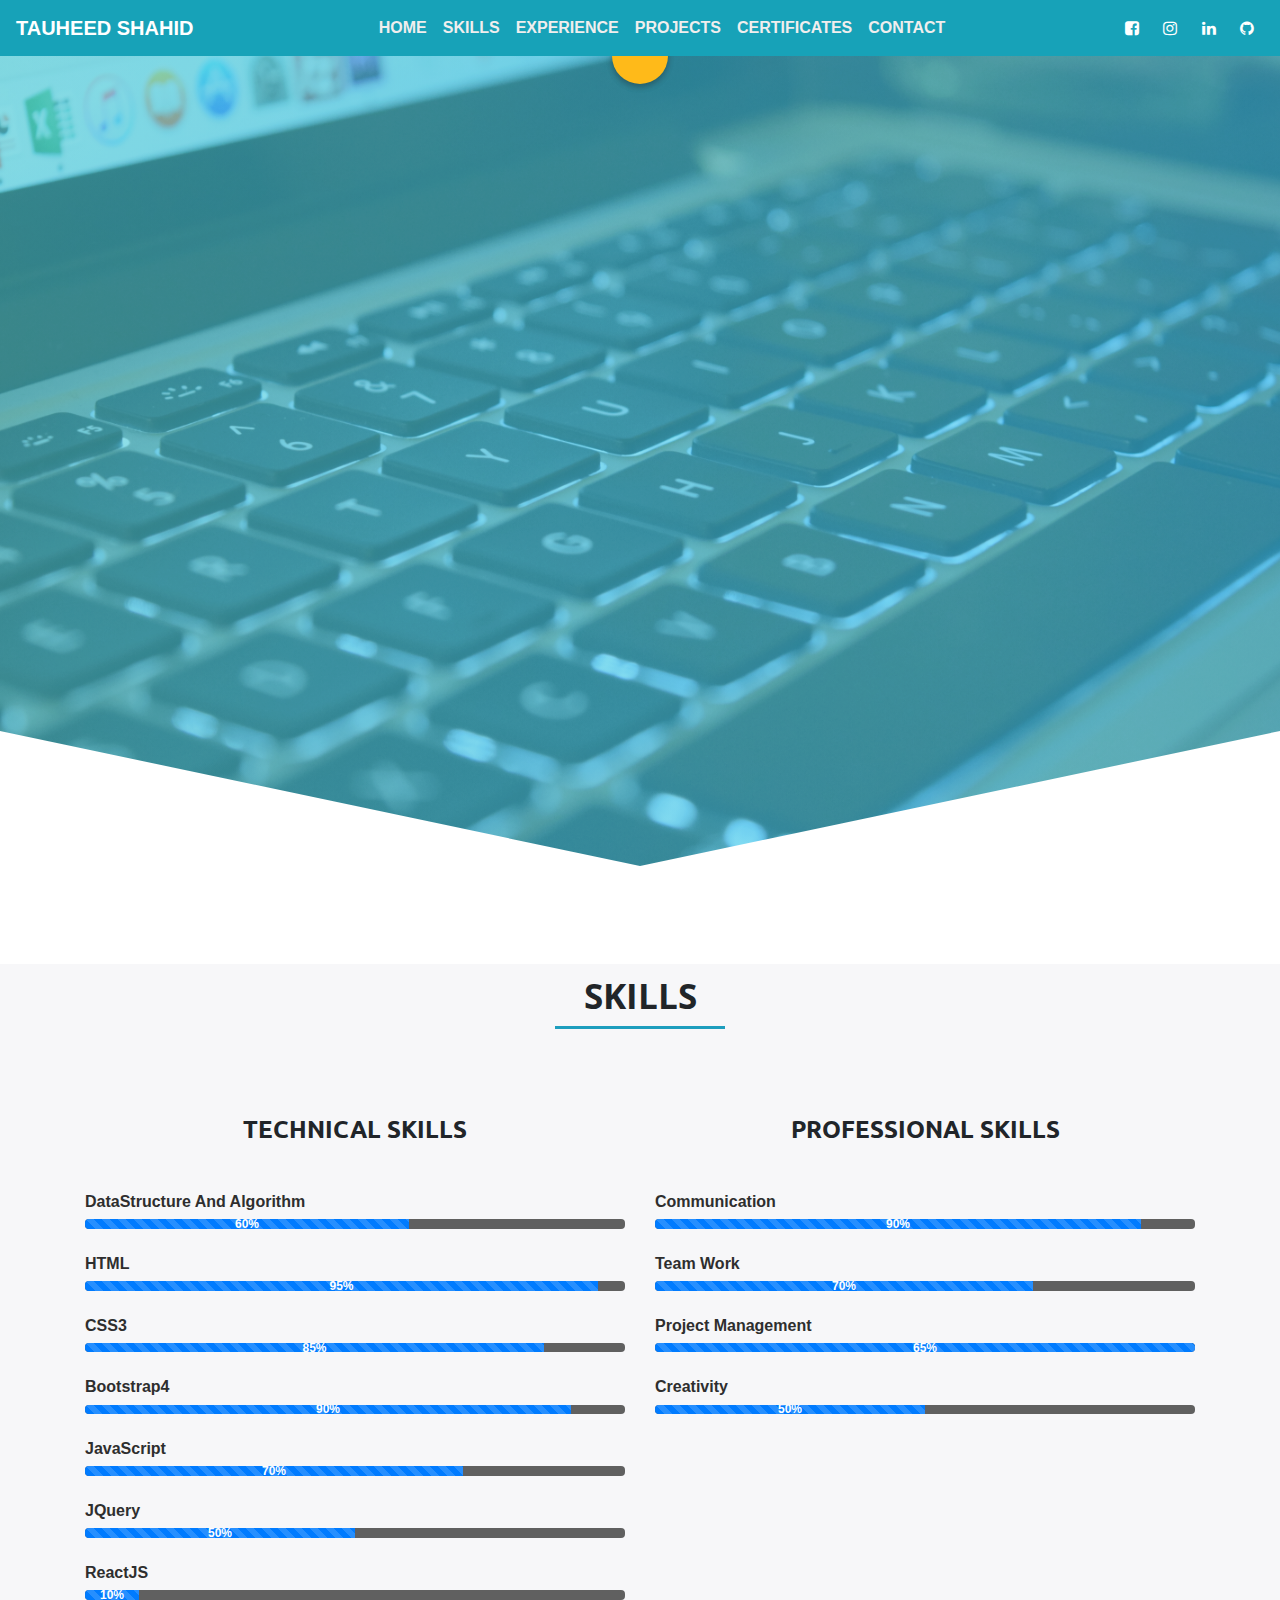
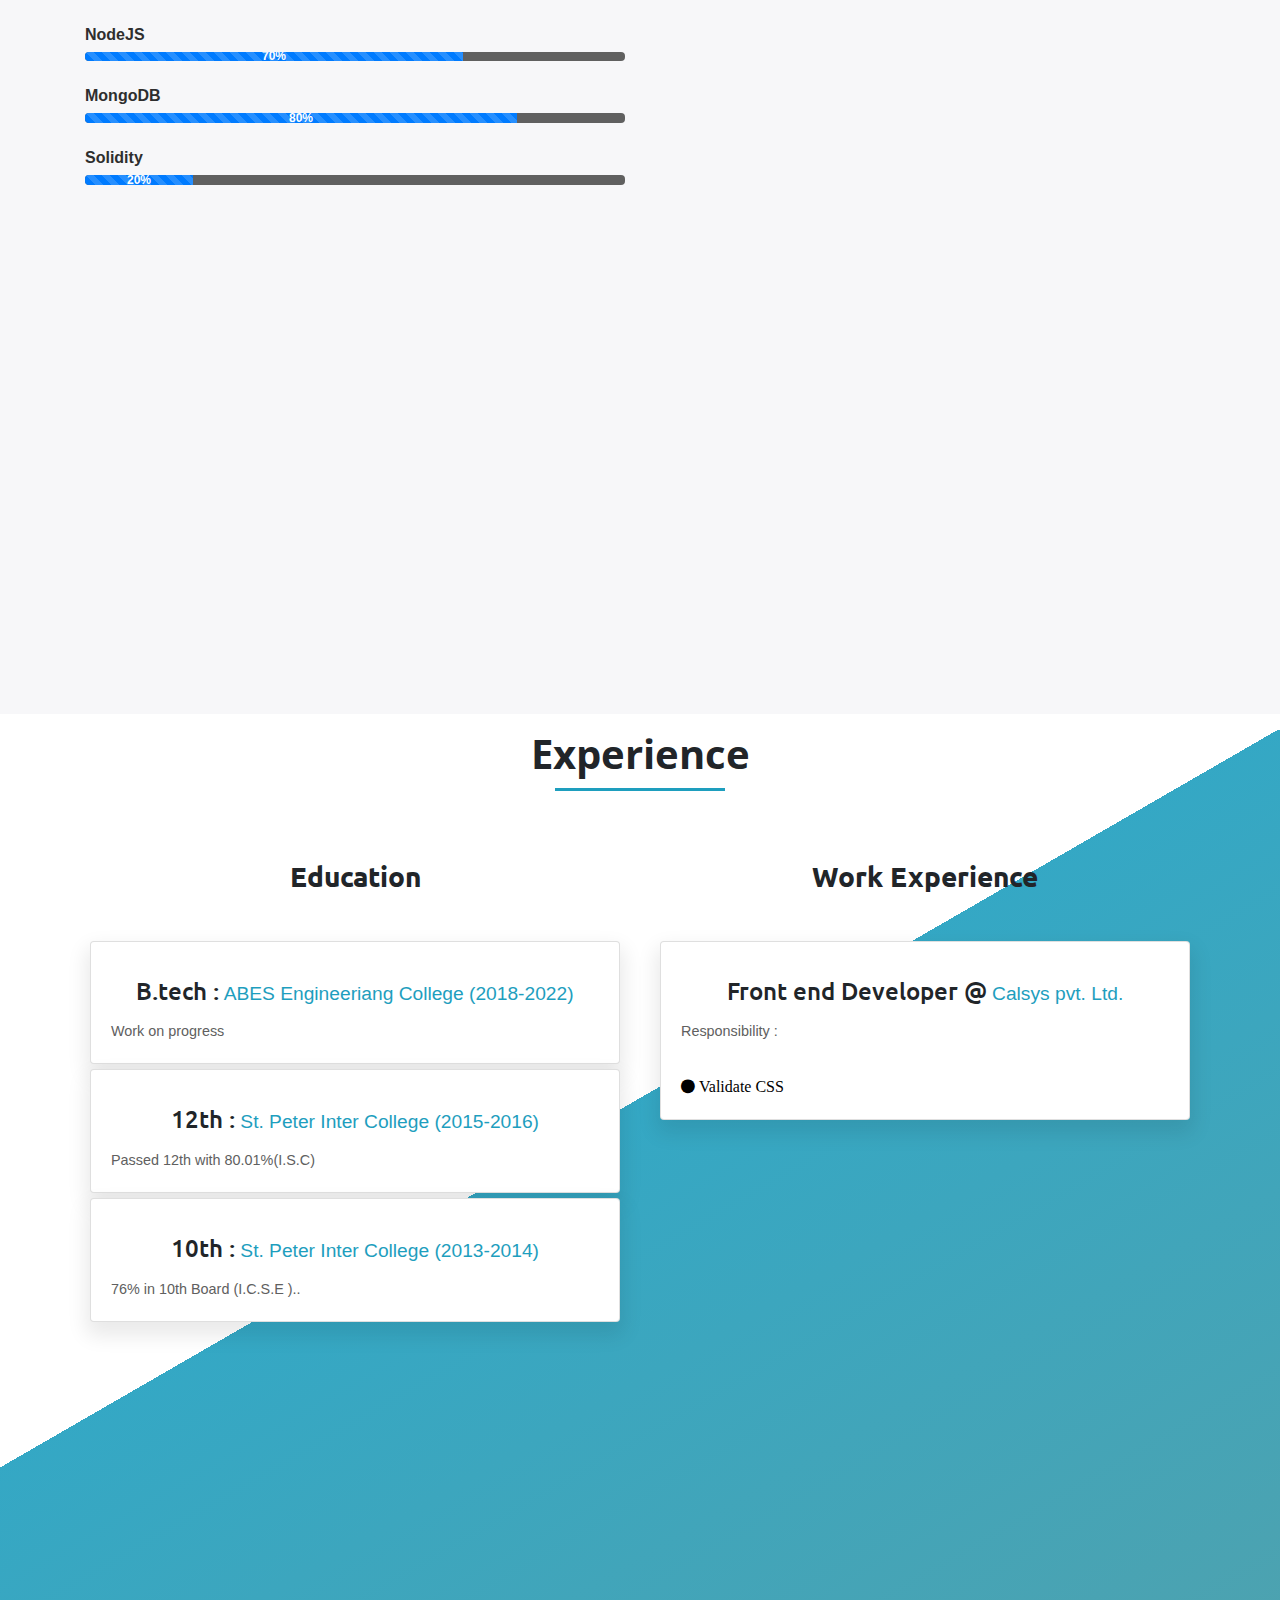
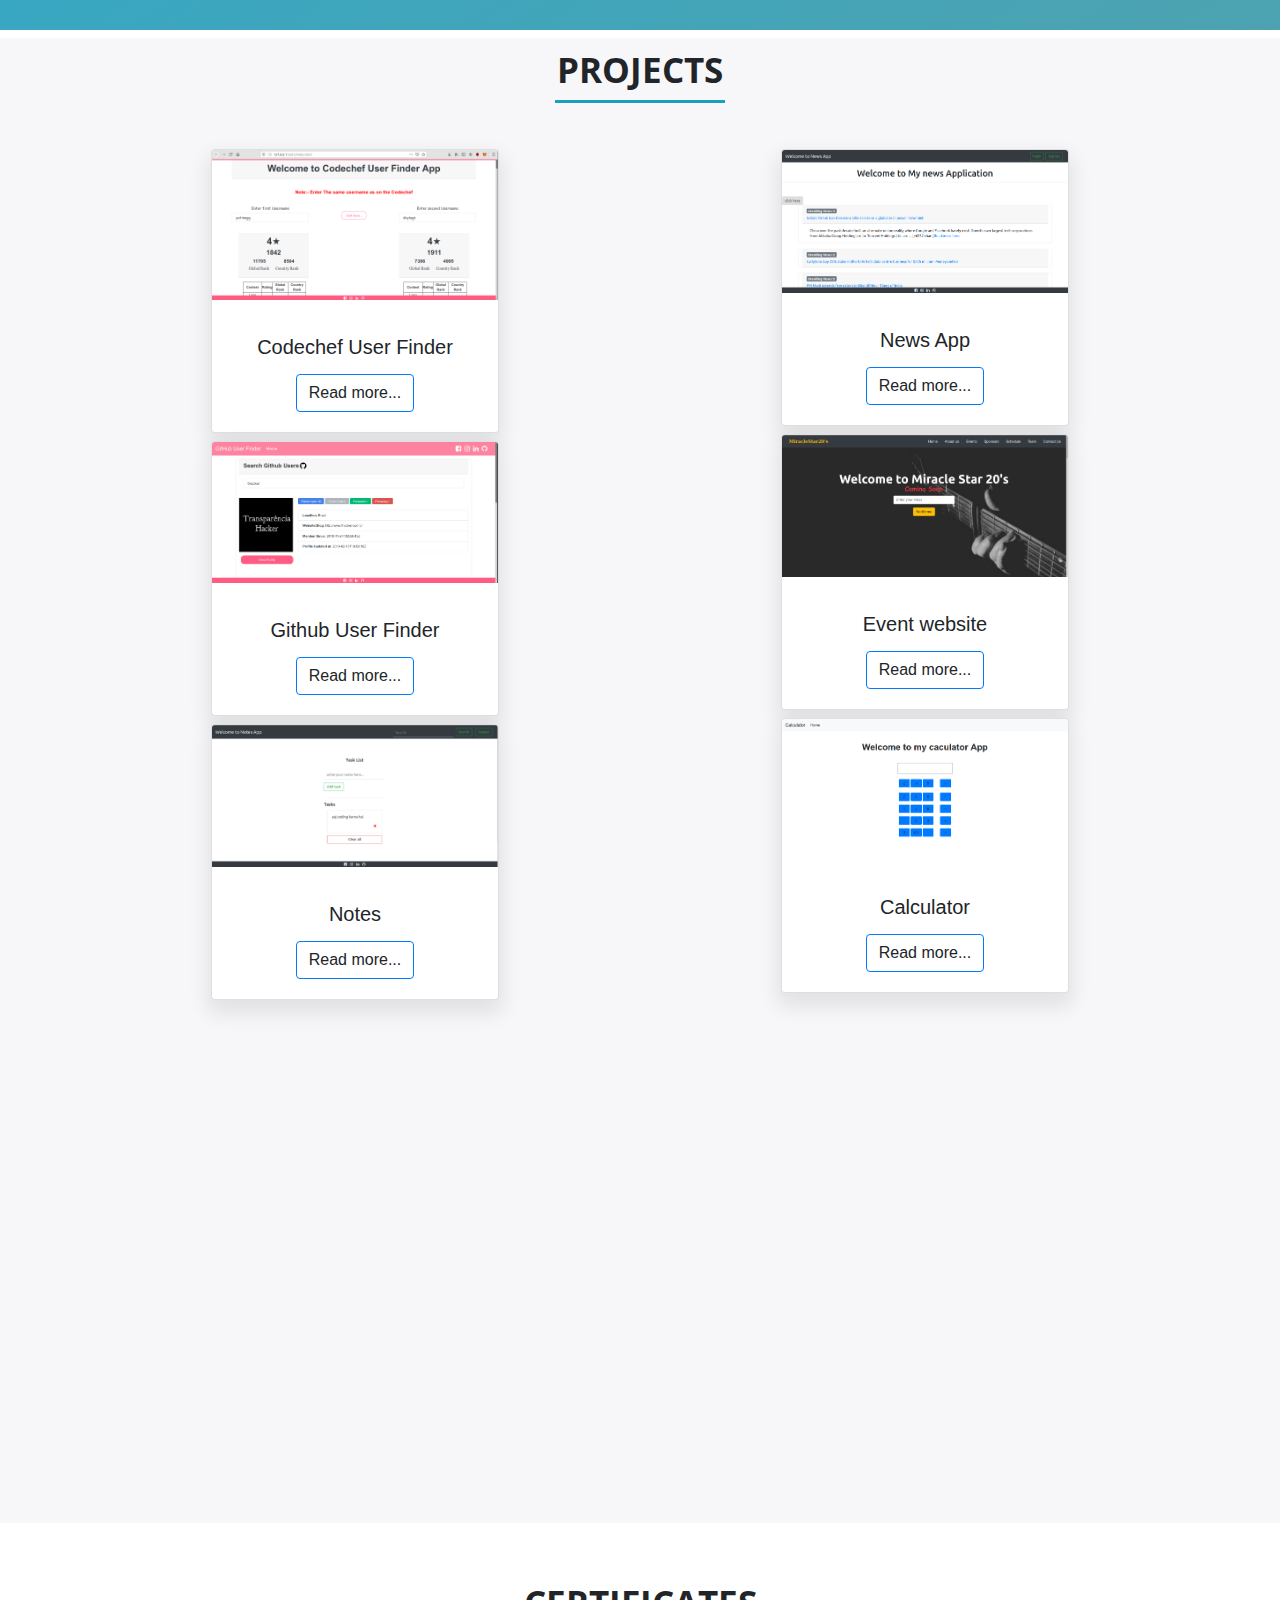
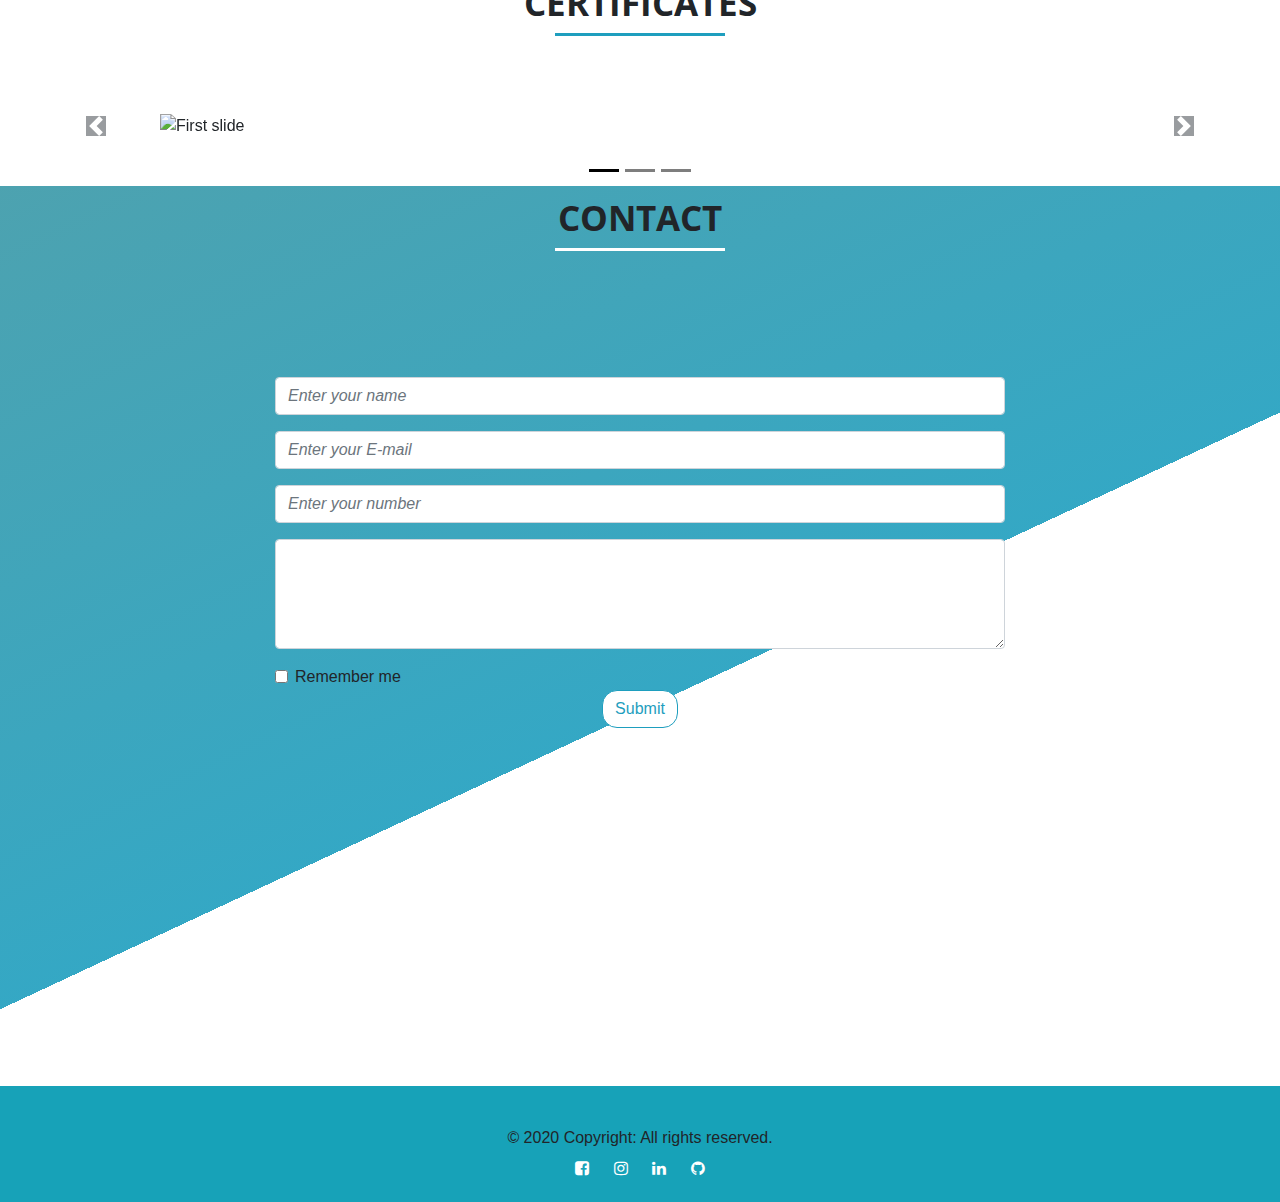
==== commit cd4ccc9b: "Update index.html" ====
--- a/index.html
+++ b/index.html
@@ -842,6 +842,9 @@
         <li class="nav-item">
           <a class="nav-link" href="#sect4">projects</a>
         </li>
+         <li class="nav-item">
+          <a class="nav-link" href="#sect6">Certificates</a>
+        </li>
         <li class="nav-item">
           <a class="nav-link" href="#sect5">Contact</a>
         </li>
@@ -1356,6 +1359,44 @@
   </section>
 
 
+<!-- ============================ Certificates =========================== -->
+
+    <section class="sec6" id="sect6">
+      <div class="container headings text-center">
+        <h1 class="font-weight-bold my-5">Certificates</h1>
+      </div>
+
+
+      <div id="carouselExampleControls" class="carousel slide" data-ride="carousel">
+
+        <ol class="carousel-indicators">
+          <li data-target="#carouselExampleIndicators" data-slide-to="0" class="active"></li>
+          <li data-target="#carouselExampleIndicators" data-slide-to="1"></li>
+          <li data-target="#carouselExampleIndicators" data-slide-to="2"></li>
+        </ol>
+
+        <div class="carousel-inner">
+          <div class="carousel-item active">
+            <img class="d-block w-75 h-75 mx-auto" src="../NPTELC.png" alt="First slide">
+          </div>
+          <div class="carousel-item">
+            <img class="d-block w-75 h-75 mx-auto" src="../BizzVenture.png" alt="Second slide">
+          </div>
+          <div class="carousel-item">
+            <img class="d-block w-75 h-75 mx-auto" src="../CourseraProjectManagemet.png" alt="Third slide">
+          </div>
+        </div>
+        <a class="carousel-control-prev" style="color: black;" href="#carouselExampleControls" role="button" data-slide="prev">
+          <span class="carousel-control-prev-icon bg-dark" aria-hidden="true"></span>
+          <span class="sr-only">Previous</span>
+        </a>
+        <a class="carousel-control-next" href="#carouselExampleControls" role="button" data-slide="next">
+          <span class="carousel-control-next-icon bg-dark" aria-hidden="true"></span>
+          <span class="sr-only">Next</span>
+        </a>
+      </div>
+
+    </section>
 
 
   <!-- ============================== Contact markup =====================================-->
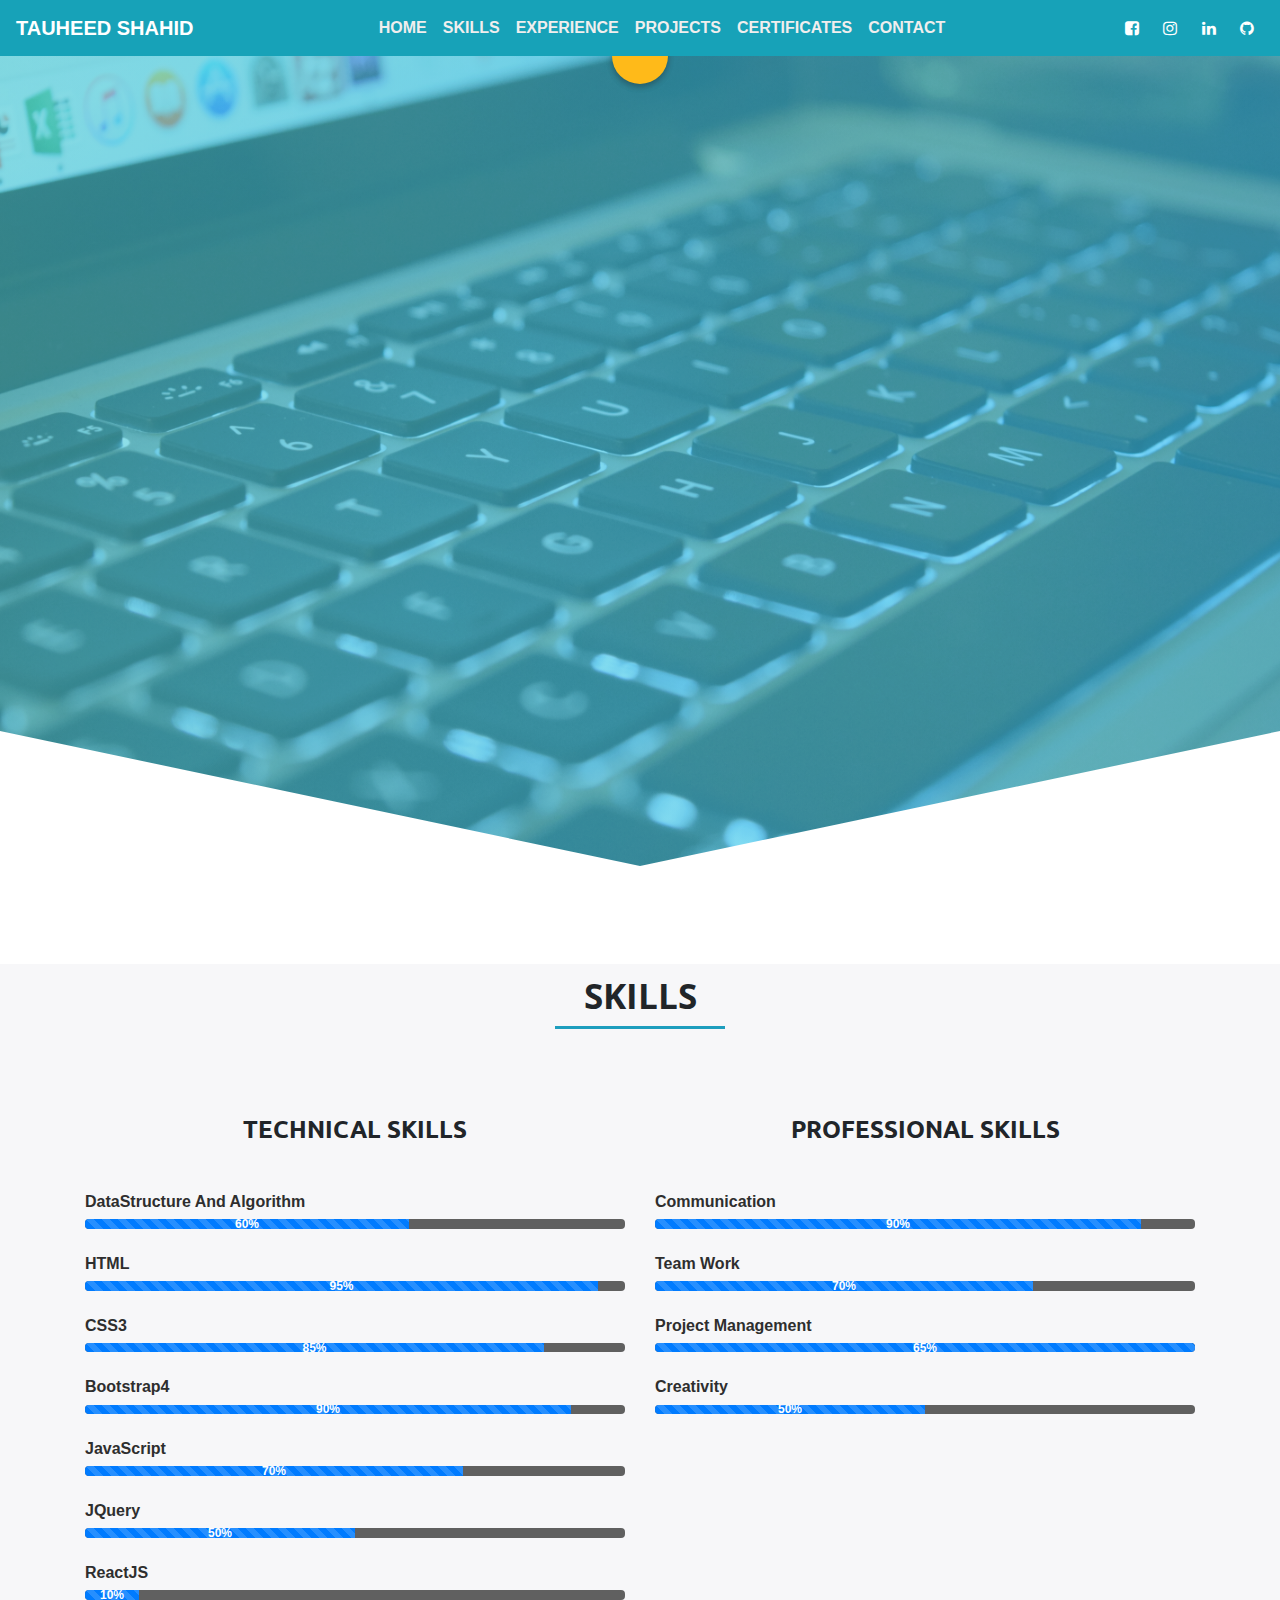
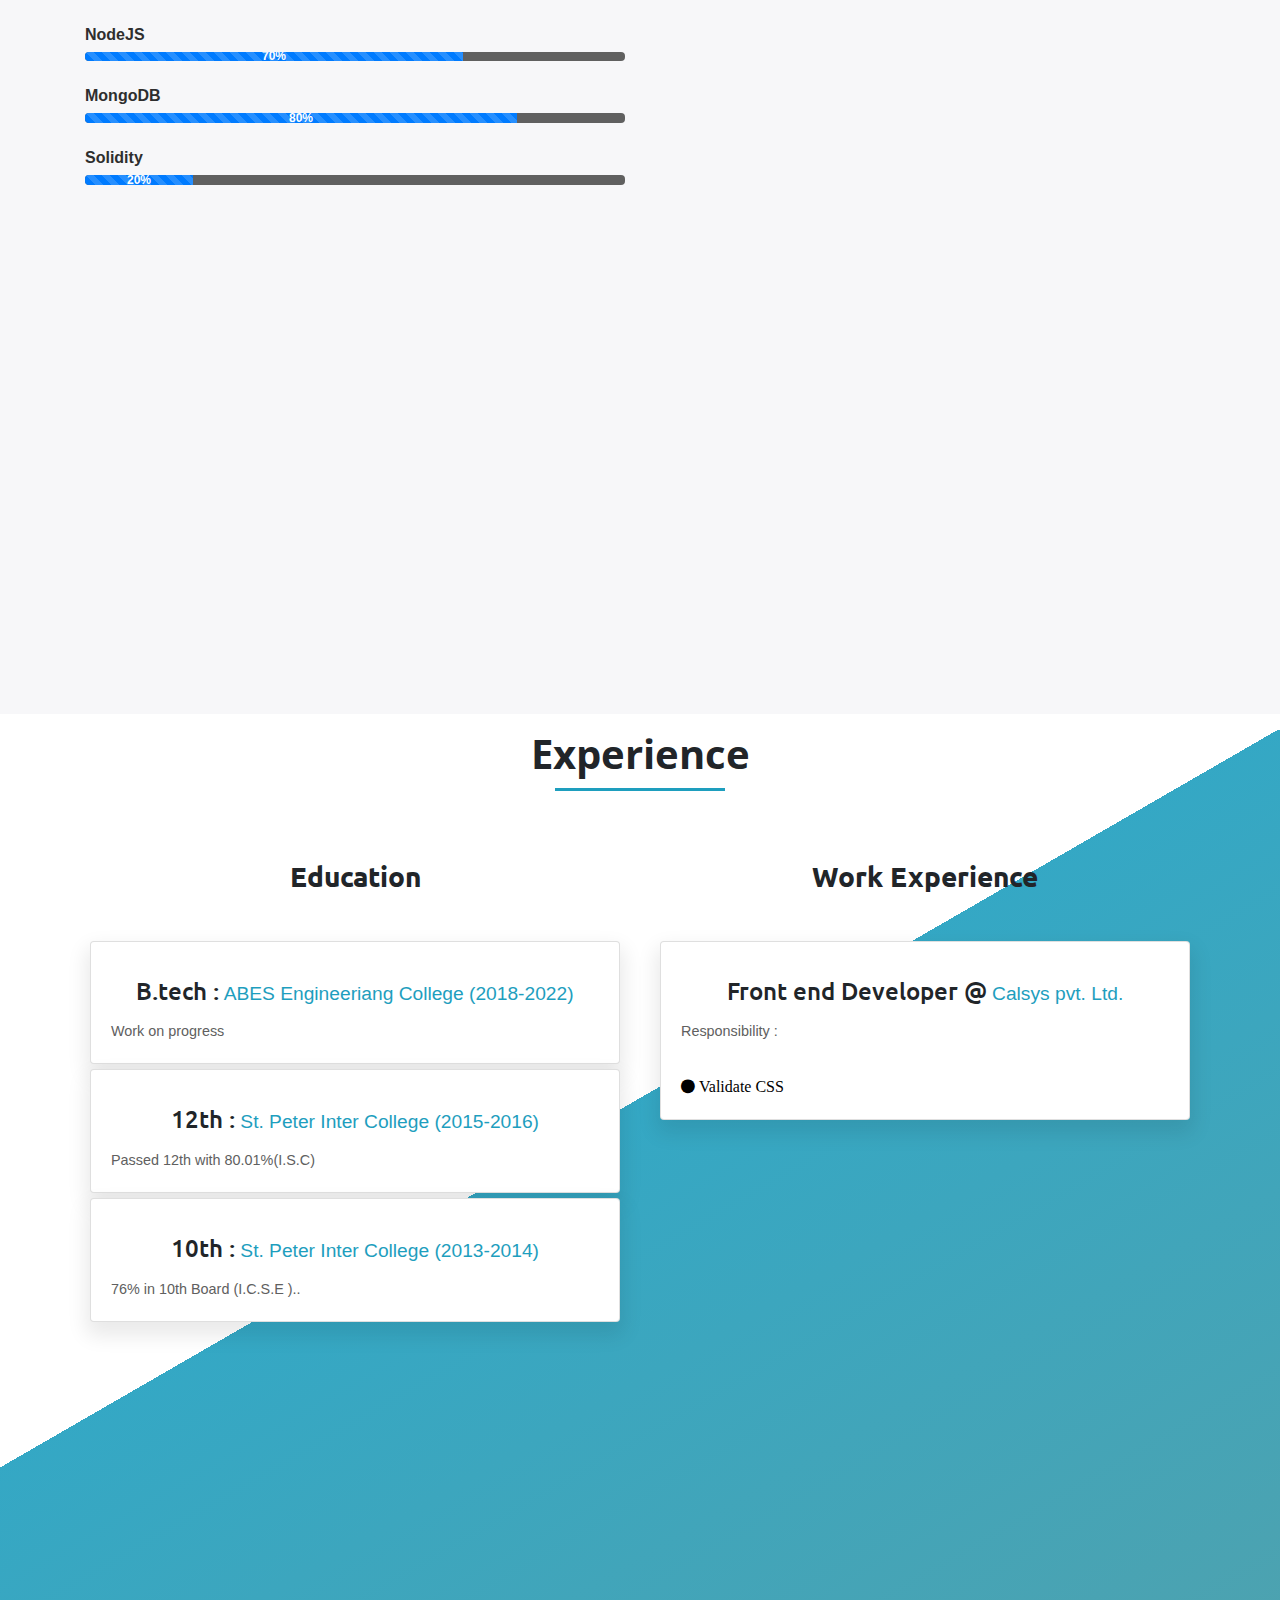
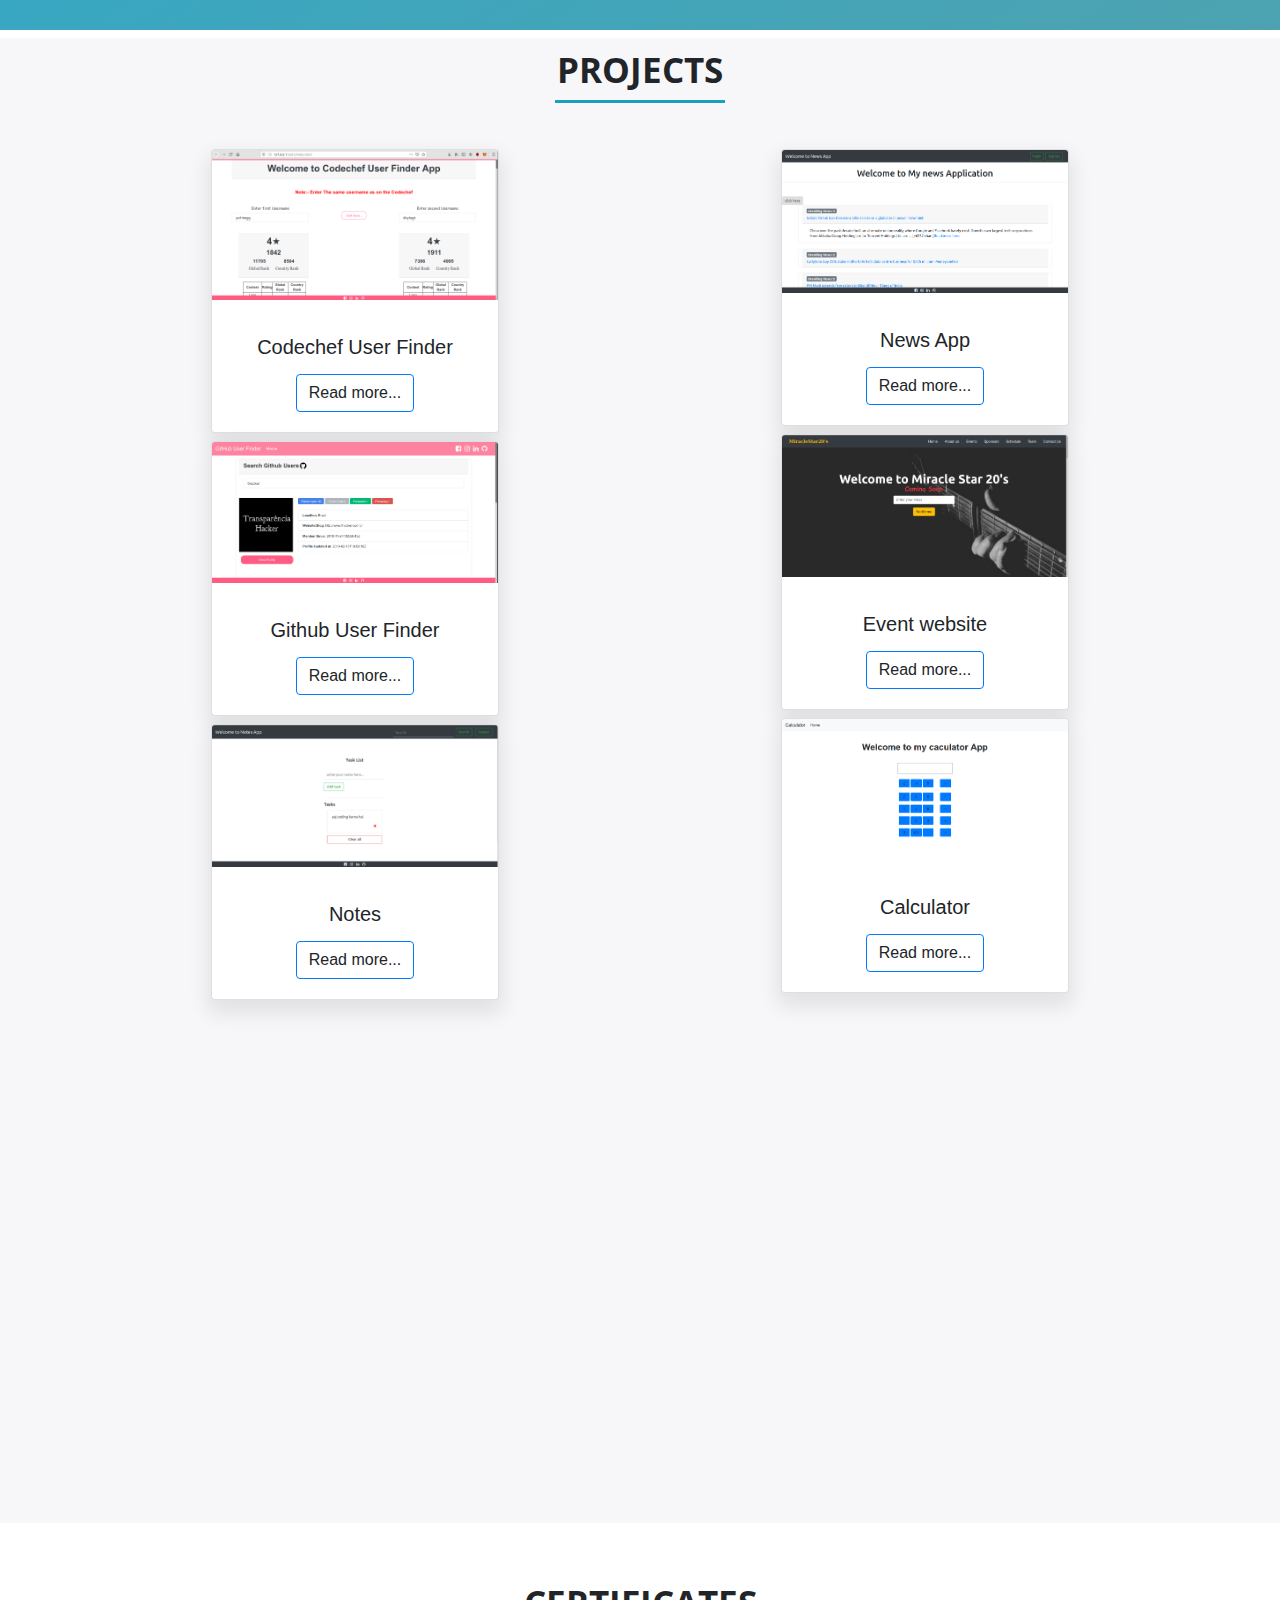
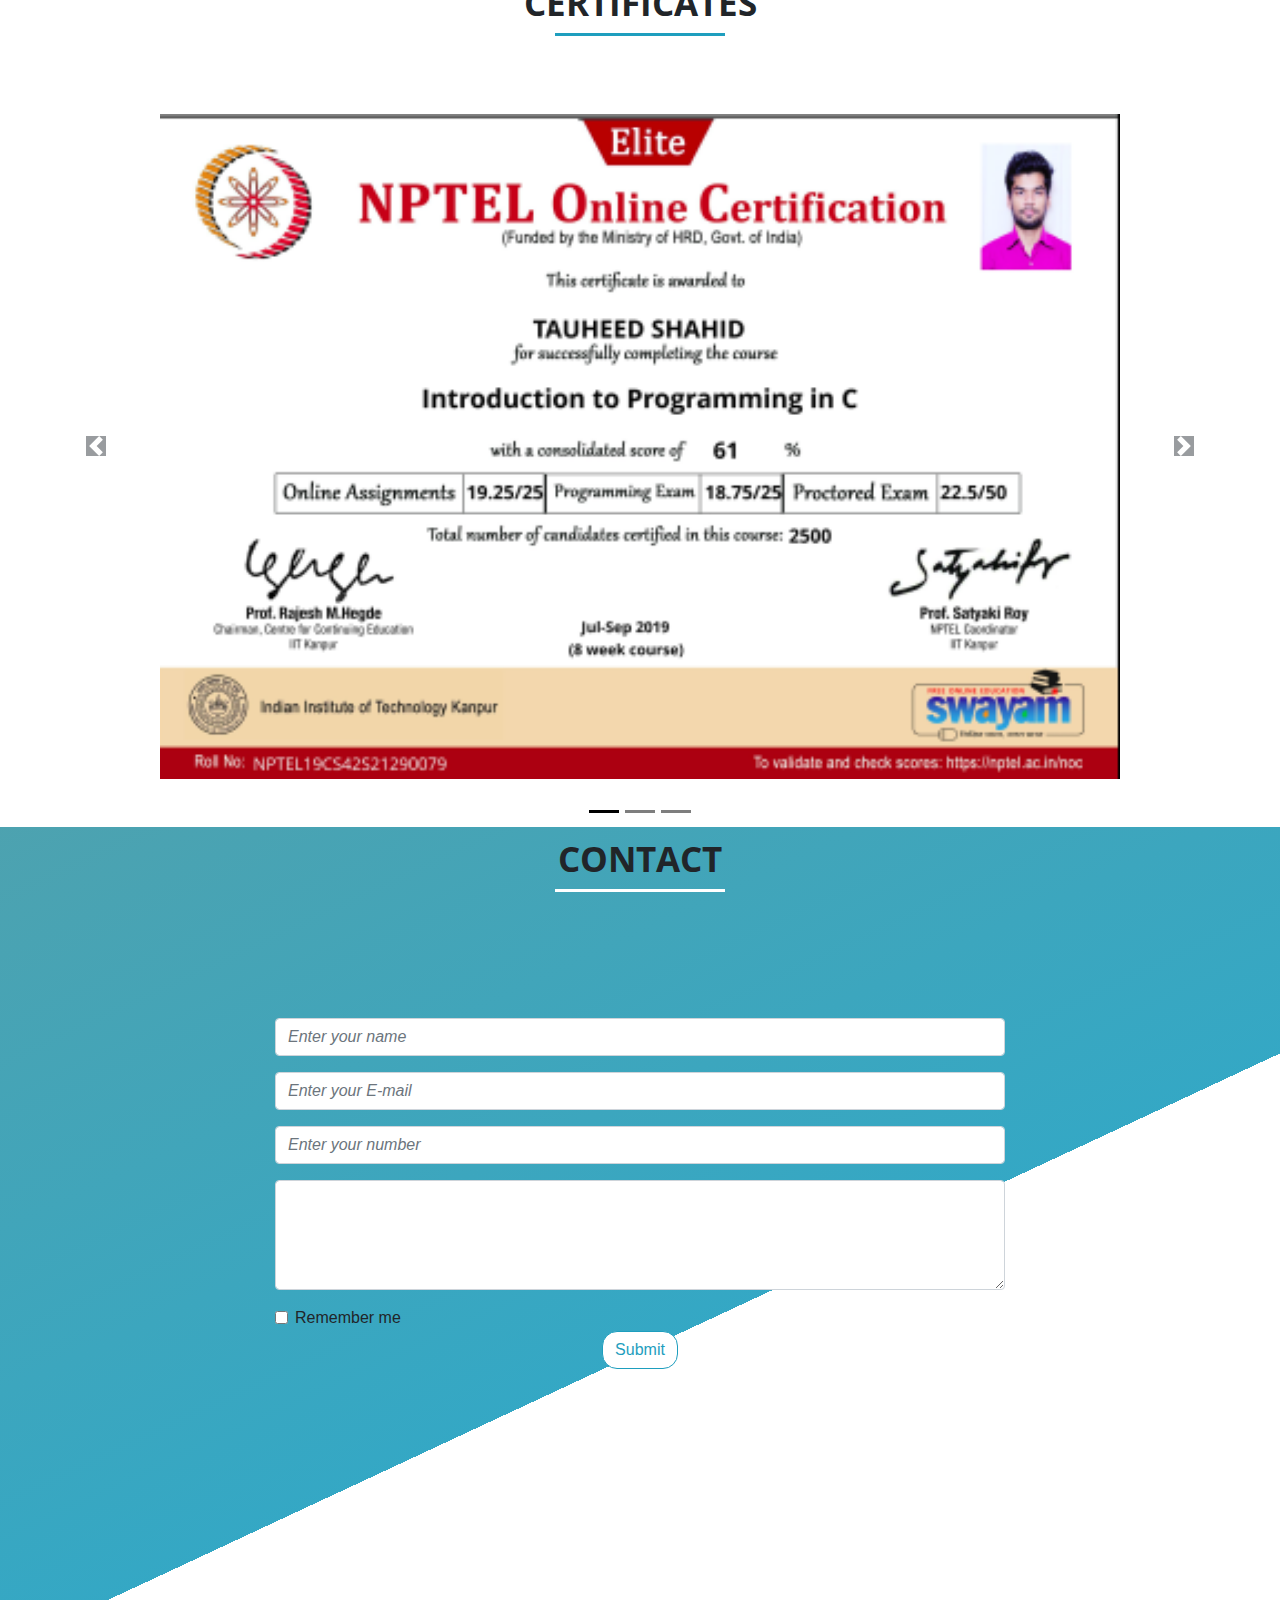
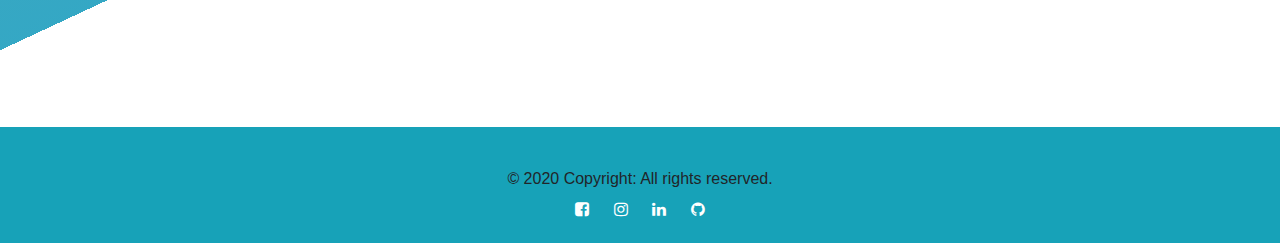
==== commit 72eb3185: "Update index.html" ====
--- a/index.html
+++ b/index.html
@@ -740,6 +740,14 @@
         font-style: italic;
       }
     
+    /* ------------------------------------Styling Certificate page---------------------------------*/
+      /* ---------------------------------------------------------------------------------------- */
+
+      .sec6 {
+        height: auto;
+        width: 100%;
+      }
+    
     
     /* ------------------------------- To Up Arrow ---------------------------------------- */
       /* ----------------------------------------------------------------------------------- */
@@ -1377,13 +1385,13 @@
 
         <div class="carousel-inner">
           <div class="carousel-item active">
-            <img class="d-block w-75 h-75 mx-auto" src="../NPTELC.png" alt="First slide">
+            <img class="d-block w-75 h-75 mx-auto" src="NPTELC.png" alt="First slide">
           </div>
           <div class="carousel-item">
-            <img class="d-block w-75 h-75 mx-auto" src="../BizzVenture.png" alt="Second slide">
+            <img class="d-block w-75 h-75 mx-auto" src="BizzVenture.png" alt="Second slide">
           </div>
           <div class="carousel-item">
-            <img class="d-block w-75 h-75 mx-auto" src="../CourseraProjectManagemet.png" alt="Third slide">
+            <img class="d-block w-75 h-75 mx-auto" src="CourseraProjectManagemet.png" alt="Third slide">
           </div>
         </div>
         <a class="carousel-control-prev" style="color: black;" href="#carouselExampleControls" role="button" data-slide="prev">
